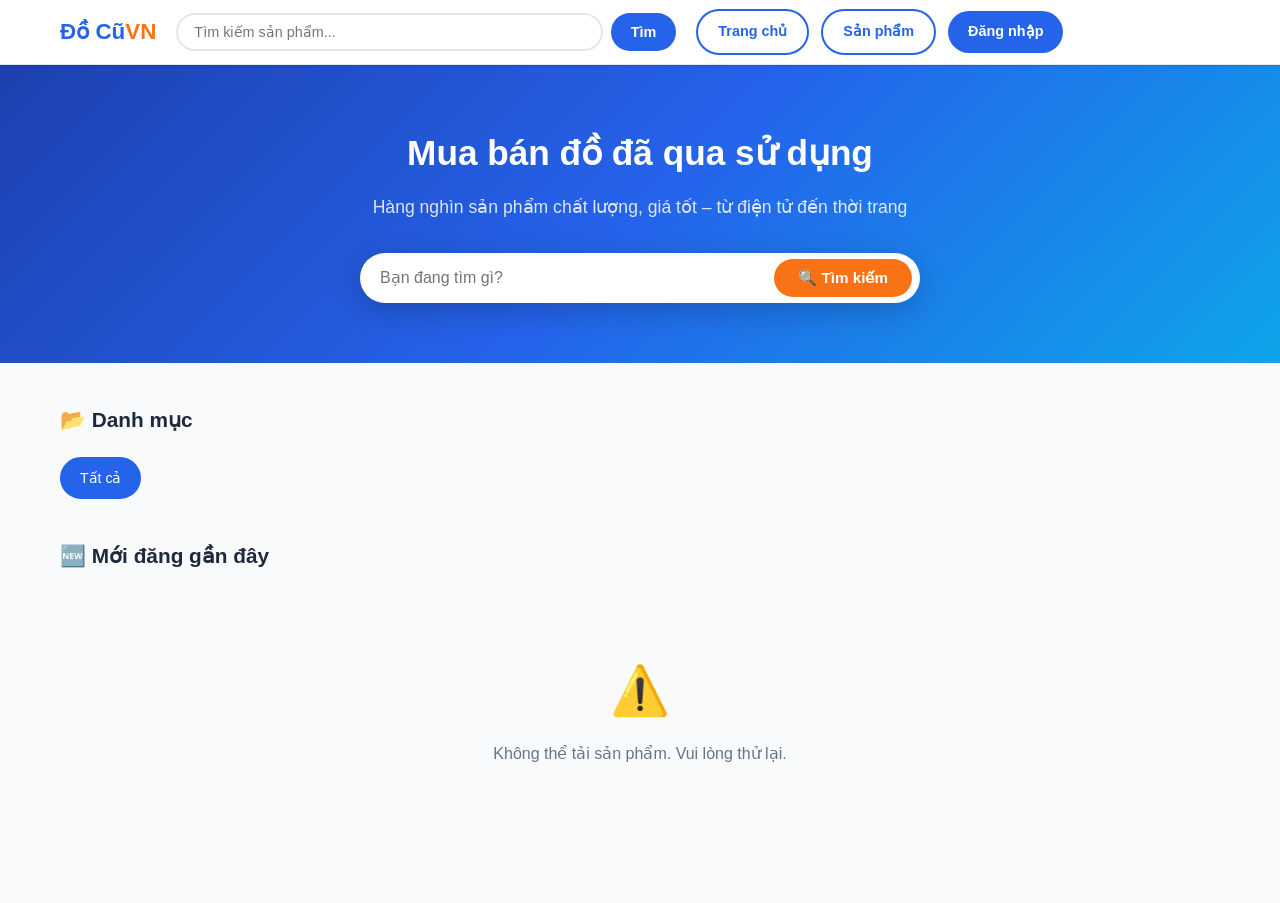
==== index.html @ 7d18d29c "edit" ====
<!DOCTYPE html>
<html lang="vi">
<head>
    <meta charset="UTF-8">
    <meta name="viewport" content="width=device-width, initial-scale=1.0">
    <title>Đồ Cũ VN – Mua bán đồ đã qua sử dụng</title>
    <link rel="stylesheet" href="assets/css/style.css">
</head>
<body>

<!-- HEADER -->
<header>
    <div class="header-inner">
        <a class="logo" href="index.html">Đồ Cũ<span>VN</span></a>
        <div class="header-search">
            <input type="text" id="header-search-input" placeholder="Tìm kiếm sản phẩm..." autocomplete="off">
            <button class="btn btn-primary" onclick="goSearch()">Tìm</button>
        </div>
        <nav class="header-nav">
            <a href="index.html" class="btn btn-outline">Trang chủ</a>
            <a href="products.html" class="btn btn-outline">Sản phẩm</a>
            <a href="pages/login.html" class="btn btn-primary" id="nav-auth">Đăng nhập</a>
        </nav>
    </div>
</header>

<!-- HERO -->
<section class="hero">
    <div class="container">
        <h1>Mua bán đồ đã qua sử dụng</h1>
        <p>Hàng nghìn sản phẩm chất lượng, giá tốt – từ điện tử đến thời trang</p>
        <div class="hero-search">
            <input type="text" id="hero-search-input" placeholder="Bạn đang tìm gì?" autocomplete="off"
                   onkeydown="if(event.key==='Enter') goSearch()">
            <button onclick="goSearch()">🔍 Tìm kiếm</button>
        </div>
    </div>
</section>

<!-- DANH MỤC -->
<section class="section">
    <div class="container">
        <div class="section-title">📂 Danh mục</div>
        <div class="category-list" id="category-list">
            <a href="products.html" class="category-chip active">Tất cả</a>
            <!-- Render động từ API -->
        </div>
    </div>
</section>

<!-- SẢN PHẨM MỚI NHẤT -->
<section class="section" style="padding-top:0;">
    <div class="container">
        <div class="section-title">🆕 Mới đăng gần đây</div>
        <div class="product-grid" id="product-grid">
            <div class="loading"><div class="spinner"></div><p>Đang tải sản phẩm...</p></div>
        </div>
        <div class="pagination" id="pagination"></div>
    </div>
</section>

<script src="assets/js/main.js"></script>
<script>
    // Kiểm tra đăng nhập
    const user = JSON.parse(sessionStorage.getItem('user') || 'null');
    if (user) {
        document.getElementById('nav-auth').textContent = 'Đăng xuất';
        document.getElementById('nav-auth').href = '#';
        document.getElementById('nav-auth').onclick = () => { sessionStorage.clear(); location.reload(); };
    }

    // Tìm kiếm
    function goSearch() {
        const q = (document.getElementById('hero-search-input').value ||
                   document.getElementById('header-search-input').value).trim();
        if (q) window.location.href = `search.html?q=${encodeURIComponent(q)}`;
    }

    // Tải danh mục
    fetch('api/categories.php')
        .then(r => r.json())
        .then(data => {
            if (!data.success) return;
            const list = document.getElementById('category-list');
            data.data.forEach(c => {
                const a = document.createElement('a');
                a.href = `products.html?category_id=${c.id}`;
                a.className = 'category-chip';
                a.textContent = c.name;
                list.appendChild(a);
            });
        });

    // Tải sản phẩm mới nhất
    loadProducts('product-grid', 'pagination', { limit: 8 });
</script>
</body>
</html>
---- assets/css/style.css ----
/* assets/css/style.css */
:root {
    --primary: #2563eb;
    --primary-hover: #1d4ed8;
    --accent: #f97316;
    --bg: #f8fafc;
    --card-bg: #ffffff;
    --text: #1e293b;
    --text-muted: #64748b;
    --border: #e2e8f0;
    --shadow: 0 1px 3px rgba(0,0,0,0.08), 0 1px 2px rgba(0,0,0,0.06);
    --shadow-hover: 0 8px 25px rgba(0,0,0,0.12);
    --radius: 12px;
    --radius-sm: 8px;
}

* { box-sizing: border-box; margin: 0; padding: 0; }

body {
    font-family: 'Inter', 'Segoe UI', sans-serif;
    background: var(--bg);
    color: var(--text);
    line-height: 1.6;
}

a { color: inherit; text-decoration: none; }

/* ===== HEADER ===== */
header {
    background: #fff;
    border-bottom: 1px solid var(--border);
    position: sticky;
    top: 0;
    z-index: 100;
    box-shadow: var(--shadow);
}

.header-inner {
    max-width: 1200px;
    margin: 0 auto;
    padding: 0 20px;
    display: flex;
    align-items: center;
    gap: 20px;
    height: 64px;
}

.logo {
    font-size: 1.4rem;
    font-weight: 800;
    color: var(--primary);
    white-space: nowrap;
}

.logo span { color: var(--accent); }

/* Search bar in header */
.header-search {
    flex: 1;
    max-width: 500px;
    display: flex;
    gap: 8px;
}

.header-search input {
    flex: 1;
    padding: 9px 16px;
    border: 2px solid var(--border);
    border-radius: 24px;
    font-size: 0.9rem;
    outline: none;
    transition: border-color 0.2s;
}

.header-search input:focus { border-color: var(--primary); }

.btn {
    padding: 9px 20px;
    border: none;
    border-radius: 24px;
    font-size: 0.9rem;
    font-weight: 600;
    cursor: pointer;
    transition: all 0.2s;
}

.btn-primary { background: var(--primary); color: #fff; }
.btn-primary:hover { background: var(--primary-hover); }

.btn-outline {
    background: transparent;
    border: 2px solid var(--primary);
    color: var(--primary);
}
.btn-outline:hover { background: var(--primary); color: #fff; }

.header-nav {
    display: flex;
    gap: 12px;
    align-items: center;
}

/* ===== CONTAINER ===== */
.container {
    max-width: 1200px;
    margin: 0 auto;
    padding: 0 20px;
}

/* ===== HERO ===== */
.hero {
    background: linear-gradient(135deg, #1e40af 0%, #2563eb 50%, #0ea5e9 100%);
    color: #fff;
    padding: 60px 20px;
    text-align: center;
}

.hero h1 { font-size: 2.2rem; font-weight: 800; margin-bottom: 12px; }
.hero p { font-size: 1.1rem; opacity: 0.85; margin-bottom: 32px; }

.hero-search {
    max-width: 560px;
    margin: 0 auto;
    display: flex;
    gap: 10px;
    background: #fff;
    border-radius: 32px;
    padding: 6px 8px 6px 20px;
    box-shadow: 0 8px 32px rgba(0,0,0,0.2);
}

.hero-search input {
    flex: 1;
    border: none;
    outline: none;
    font-size: 1rem;
    color: var(--text);
    background: transparent;
}

.hero-search button {
    padding: 10px 24px;
    background: var(--accent);
    color: #fff;
    border: none;
    border-radius: 24px;
    font-weight: 700;
    font-size: 0.95rem;
    cursor: pointer;
    transition: background 0.2s;
}

.hero-search button:hover { background: #ea6c00; }

/* ===== CATEGORIES ===== */
.section { padding: 40px 0; }
.section-title {
    font-size: 1.3rem;
    font-weight: 700;
    margin-bottom: 20px;
    color: var(--text);
    display: flex;
    align-items: center;
    gap: 10px;
}

.category-list {
    display: flex;
    gap: 12px;
    flex-wrap: wrap;
}

.category-chip {
    padding: 8px 18px;
    border-radius: 24px;
    background: #fff;
    border: 2px solid var(--border);
    font-size: 0.88rem;
    font-weight: 500;
    cursor: pointer;
    transition: all 0.2s;
    color: var(--text-muted);
}

.category-chip:hover,
.category-chip.active {
    background: var(--primary);
    border-color: var(--primary);
    color: #fff;
}

/* ===== PRODUCT GRID ===== */
.product-grid {
    display: grid;
    grid-template-columns: repeat(auto-fill, minmax(220px, 1fr));
    gap: 20px;
}

.product-card {
    background: var(--card-bg);
    border-radius: var(--radius);
    overflow: hidden;
    box-shadow: var(--shadow);
    transition: all 0.25s;
    cursor: pointer;
    display: flex;
    flex-direction: column;
}

.product-card:hover {
    transform: translateY(-4px);
    box-shadow: var(--shadow-hover);
}

.product-img {
    width: 100%;
    aspect-ratio: 4/3;
    object-fit: cover;
    background: #f1f5f9;
}

.product-img-placeholder {
    width: 100%;
    aspect-ratio: 4/3;
    background: linear-gradient(135deg, #e2e8f0 0%, #cbd5e1 100%);
    display: flex;
    align-items: center;
    justify-content: center;
    font-size: 2.5rem;
    color: #94a3b8;
}

.product-info { padding: 14px; flex: 1; display: flex; flex-direction: column; }

.product-title {
    font-size: 0.93rem;
    font-weight: 600;
    margin-bottom: 6px;
    display: -webkit-box;
    -webkit-line-clamp: 2;
    -webkit-box-orient: vertical;
    overflow: hidden;
    line-height: 1.4;
}

.product-price {
    font-size: 1.05rem;
    font-weight: 800;
    color: var(--accent);
    margin-bottom: 8px;
    margin-top: auto;
}

.product-meta {
    display: flex;
    gap: 8px;
    flex-wrap: wrap;
    margin-top: 8px;
}

.badge {
    font-size: 0.72rem;
    padding: 2px 8px;
    border-radius: 99px;
    font-weight: 600;
}

.badge-new { background: #dcfce7; color: #15803d; }
.badge-like-new { background: #dbeafe; color: #1d4ed8; }
.badge-good { background: #fef9c3; color: #854d0e; }
.badge-fair { background: #fce7f3; color: #9d174d; }

.product-location {
    font-size: 0.78rem;
    color: var(--text-muted);
    display: flex;
    align-items: center;
    gap: 4px;
    margin-top: 6px;
}

/* ===== PAGINATION ===== */
.pagination {
    display: flex;
    justify-content: center;
    gap: 8px;
    margin-top: 36px;
    flex-wrap: wrap;
}

.page-btn {
    width: 38px;
    height: 38px;
    border-radius: 8px;
    border: 2px solid var(--border);
    background: #fff;
    font-weight: 600;
    font-size: 0.9rem;
    cursor: pointer;
    display: flex;
    align-items: center;
    justify-content: center;
    transition: all 0.2s;
    color: var(--text);
}

.page-btn:hover,
.page-btn.active {
    background: var(--primary);
    border-color: var(--primary);
    color: #fff;
}

/* ===== LOADING & EMPTY ===== */
.loading {
    text-align: center;
    padding: 60px 20px;
    color: var(--text-muted);
}

.spinner {
    width: 40px;
    height: 40px;
    border: 4px solid var(--border);
    border-top-color: var(--primary);
    border-radius: 50%;
    animation: spin 0.8s linear infinite;
    margin: 0 auto 16px;
}

@keyframes spin { to { transform: rotate(360deg); } }

.empty {
    text-align: center;
    padding: 60px 20px;
    color: var(--text-muted);
}

.empty-icon { font-size: 3rem; margin-bottom: 12px; }

/* ===== SEARCH RESULTS PAGE ===== */
.search-bar-page {
    background: #fff;
    border-bottom: 1px solid var(--border);
    padding: 16px 0;
}

.search-bar-page .search-row {
    display: flex;
    gap: 12px;
    align-items: center;
}

.search-bar-page input {
    flex: 1;
    padding: 10px 18px;
    border: 2px solid var(--border);
    border-radius: 8px;
    font-size: 1rem;
    outline: none;
}

.search-bar-page input:focus { border-color: var(--primary); }

.filter-row {
    display: flex;
    gap: 12px;
    margin-top: 14px;
    flex-wrap: wrap;
    align-items: center;
}

.filter-row select {
    padding: 8px 12px;
    border: 2px solid var(--border);
    border-radius: 8px;
    font-size: 0.88rem;
    outline: none;
    background: #fff;
    cursor: pointer;
}

.search-count {
    font-size: 0.9rem;
    color: var(--text-muted);
    margin: 20px 0 16px;
}

.search-count strong { color: var(--text); }

/* ===== PRODUCT DETAIL PAGE ===== */
.breadcrumb {
    padding: 14px 0;
    font-size: 0.85rem;
    color: var(--text-muted);
    display: flex;
    gap: 8px;
    align-items: center;
}

.breadcrumb a { color: var(--primary); }
.breadcrumb a:hover { text-decoration: underline; }

.detail-layout {
    display: grid;
    grid-template-columns: 1fr 380px;
    gap: 32px;
    padding: 24px 0 48px;
}

.detail-img {
    width: 100%;
    border-radius: var(--radius);
    object-fit: cover;
    max-height: 460px;
    background: #f1f5f9;
}

.detail-info { display: flex; flex-direction: column; gap: 16px; }

.detail-title {
    font-size: 1.5rem;
    font-weight: 800;
    line-height: 1.3;
}

.detail-price {
    font-size: 2rem;
    font-weight: 900;
    color: var(--accent);
}

.detail-meta {
    display: flex;
    flex-direction: column;
    gap: 10px;
    background: var(--bg);
    border-radius: var(--radius-sm);
    padding: 16px;
}

.detail-meta-row {
    display: flex;
    gap: 8px;
    font-size: 0.9rem;
}

.detail-meta-row .label {
    color: var(--text-muted);
    min-width: 90px;
}

.detail-meta-row .value { font-weight: 600; }

.detail-desc {
    background: #fff;
    border: 1px solid var(--border);
    border-radius: var(--radius-sm);
    padding: 16px;
    font-size: 0.93rem;
    line-height: 1.7;
    white-space: pre-wrap;
}

.seller-card {
    background: #fff;
    border: 1px solid var(--border);
    border-radius: var(--radius);
    padding: 20px;
}

.seller-card h3 { font-size: 1rem; margin-bottom: 12px; }

.seller-name {
    font-weight: 700;
    font-size: 1.05rem;
    margin-bottom: 8px;
}

.seller-contact {
    font-size: 0.88rem;
    color: var(--text-muted);
    display: flex;
    flex-direction: column;
    gap: 4px;
    margin-bottom: 16px;
}

.btn-contact {
    width: 100%;
    padding: 12px;
    background: var(--accent);
    color: #fff;
    border: none;
    border-radius: 8px;
    font-weight: 700;
    font-size: 1rem;
    cursor: pointer;
    text-align: center;
    display: block;
    transition: background 0.2s;
}

.btn-contact:hover { background: #ea6c00; }

/* ===== RELATED PRODUCTS ===== */
.related-section { padding: 32px 0 48px; }

/* ===== RESPONSIVE ===== */
@media (max-width: 768px) {
    .hero h1 { font-size: 1.5rem; }
    .hero p { font-size: 0.95rem; }
    .detail-layout { grid-template-columns: 1fr; }
    .header-nav { display: none; }
    .product-grid { grid-template-columns: repeat(2, 1fr); gap: 12px; }
}

@media (max-width: 480px) {
    .product-grid { grid-template-columns: 1fr; }
    .hero-search { flex-direction: column; border-radius: var(--radius); }
    .hero-search button { border-radius: 8px; }
}

/* ===== GALLERY ===== */
.gallery-wrap {
    display: flex;
    flex-direction: column;
    gap: 12px;
}

.gallery-main {
    position: relative;
    border-radius: var(--radius);
    overflow: hidden;
    background: #f1f5f9;
    aspect-ratio: 4/3;
}

.gallery-main img {
    width: 100%;
    height: 100%;
    object-fit: cover;
    transition: opacity 0.25s;
}

.gallery-main .placeholder-big {
    width: 100%;
    height: 100%;
    display: flex;
    flex-direction: column;
    align-items: center;
    justify-content: center;
    font-size: 4rem;
    color: #94a3b8;
    gap: 8px;
}

.gallery-main .placeholder-big span {
    font-size: 0.9rem;
    color: #cbd5e1;
}

/* Nút prev/next */
.gallery-arrow {
    position: absolute;
    top: 50%;
    transform: translateY(-50%);
    background: rgba(255,255,255,0.85);
    border: none;
    border-radius: 50%;
    width: 36px;
    height: 36px;
    font-size: 1rem;
    cursor: pointer;
    display: flex;
    align-items: center;
    justify-content: center;
    box-shadow: var(--shadow);
    transition: background 0.2s;
    z-index: 2;
}
.gallery-arrow:hover { background: #fff; }
.gallery-arrow.prev { left: 10px; }
.gallery-arrow.next { right: 10px; }

/* Badge tình trạng nổi trên ảnh */
.gallery-badge {
    position: absolute;
    top: 12px;
    left: 12px;
    padding: 4px 12px;
    border-radius: 99px;
    font-size: 0.8rem;
    font-weight: 700;
    z-index: 2;
}

/* Ảnh thumbnail */
.gallery-thumbs {
    display: flex;
    gap: 8px;
    overflow-x: auto;
    padding-bottom: 4px;
}

.gallery-thumbs::-webkit-scrollbar { height: 4px; }
.gallery-thumbs::-webkit-scrollbar-track { background: #f1f5f9; border-radius: 2px; }
.gallery-thumbs::-webkit-scrollbar-thumb { background: #cbd5e1; border-radius: 2px; }

.thumb {
    flex-shrink: 0;
    width: 72px;
    height: 72px;
    border-radius: 8px;
    overflow: hidden;
    border: 2px solid transparent;
    cursor: pointer;
    transition: border-color 0.2s;
    background: #f1f5f9;
}

.thumb img {
    width: 100%;
    height: 100%;
    object-fit: cover;
}

.thumb.active { border-color: var(--primary); }
.thumb:hover  { border-color: #93c5fd; }

/* ===== MÔ TẢ SẢN PHẨM (redesign) ===== */
.desc-section {
    background: #fff;
    border-radius: var(--radius);
    border: 1px solid var(--border);
    overflow: hidden;
    margin-top: 8px;
}

.desc-section-header {
    display: flex;
    align-items: center;
    gap: 10px;
    padding: 14px 18px;
    background: #f8fafc;
    border-bottom: 1px solid var(--border);
    font-weight: 700;
    font-size: 0.95rem;
}

.desc-body {
    padding: 18px;
    font-size: 0.93rem;
    line-height: 1.85;
    color: var(--text);
    white-space: pre-wrap;
    word-break: break-word;
}

/* ===== SPECS TABLE ===== */
.specs-table {
    width: 100%;
    border-collapse: collapse;
    font-size: 0.9rem;
}

.specs-table tr:nth-child(even) { background: #f8fafc; }

.specs-table td {
    padding: 10px 14px;
    border-bottom: 1px solid var(--border);
    vertical-align: top;
}

.specs-table td:first-child {
    color: var(--text-muted);
    width: 38%;
    font-weight: 500;
}

.specs-table td:last-child { font-weight: 600; }

/* ===== DETAIL LAYOUT OVERRIDE (3 cột) ===== */
.detail-layout-new {
    display: grid;
    grid-template-columns: 1fr 1fr 340px;
    gap: 28px;
    padding: 20px 0 48px;
    align-items: start;
}

/* Cột trái: gallery */
/* Cột giữa: mô tả */
/* Cột phải: sidebar giá + bán */

.detail-sidebar {
    display: flex;
    flex-direction: column;
    gap: 16px;
    position: sticky;
    top: 80px;
}

.price-box {
    background: #fff;
    border: 1px solid var(--border);
    border-radius: var(--radius);
    padding: 20px;
}

.price-box .price-label { font-size: 0.8rem; color: var(--text-muted); margin-bottom: 4px; }
.price-box .price-value { font-size: 2.2rem; font-weight: 900; color: var(--accent); line-height: 1; margin-bottom: 16px; }

.price-box .btn-buy {
    display: block;
    width: 100%;
    padding: 14px;
    background: var(--accent);
    color: #fff;
    border: none;
    border-radius: 10px;
    font-size: 1.05rem;
    font-weight: 700;
    text-align: center;
    cursor: pointer;
    transition: background 0.2s;
    text-decoration: none;
}
.price-box .btn-buy:hover { background: #ea6c00; }

.price-box .btn-save {
    display: block;
    width: 100%;
    padding: 11px;
    background: #fff;
    color: var(--primary);
    border: 2px solid var(--primary);
    border-radius: 10px;
    font-size: 0.95rem;
    font-weight: 600;
    text-align: center;
    cursor: pointer;
    margin-top: 8px;
    transition: all 0.2s;
}
.price-box .btn-save:hover { background: var(--primary); color: #fff; }

.seller-card-new {
    background: #fff;
    border: 1px solid var(--border);
    border-radius: var(--radius);
    padding: 18px;
}

.seller-card-new .s-header {
    display: flex;
    align-items: center;
    gap: 12px;
    margin-bottom: 14px;
    padding-bottom: 14px;
    border-bottom: 1px solid var(--border);
}

.seller-avatar {
    width: 44px;
    height: 44px;
    border-radius: 50%;
    background: linear-gradient(135deg, var(--primary), #0ea5e9);
    display: flex;
    align-items: center;
    justify-content: center;
    color: #fff;
    font-weight: 800;
    font-size: 1.1rem;
    flex-shrink: 0;
}

.seller-card-new .s-name { font-weight: 700; font-size: 0.97rem; }
.seller-card-new .s-role { font-size: 0.78rem; color: var(--text-muted); }

.seller-info-row {
    display: flex;
    align-items: center;
    gap: 8px;
    font-size: 0.875rem;
    padding: 6px 0;
    color: var(--text-muted);
}
.seller-info-row strong { color: var(--text); }

@media (max-width: 900px) {
    .detail-layout-new { grid-template-columns: 1fr 320px; }
    .detail-layout-new > div:nth-child(2) { grid-column: 1 / -1; order: 3; }
}

@media (max-width: 640px) {
    .detail-layout-new { grid-template-columns: 1fr; }
    .detail-sidebar { position: static; }
}
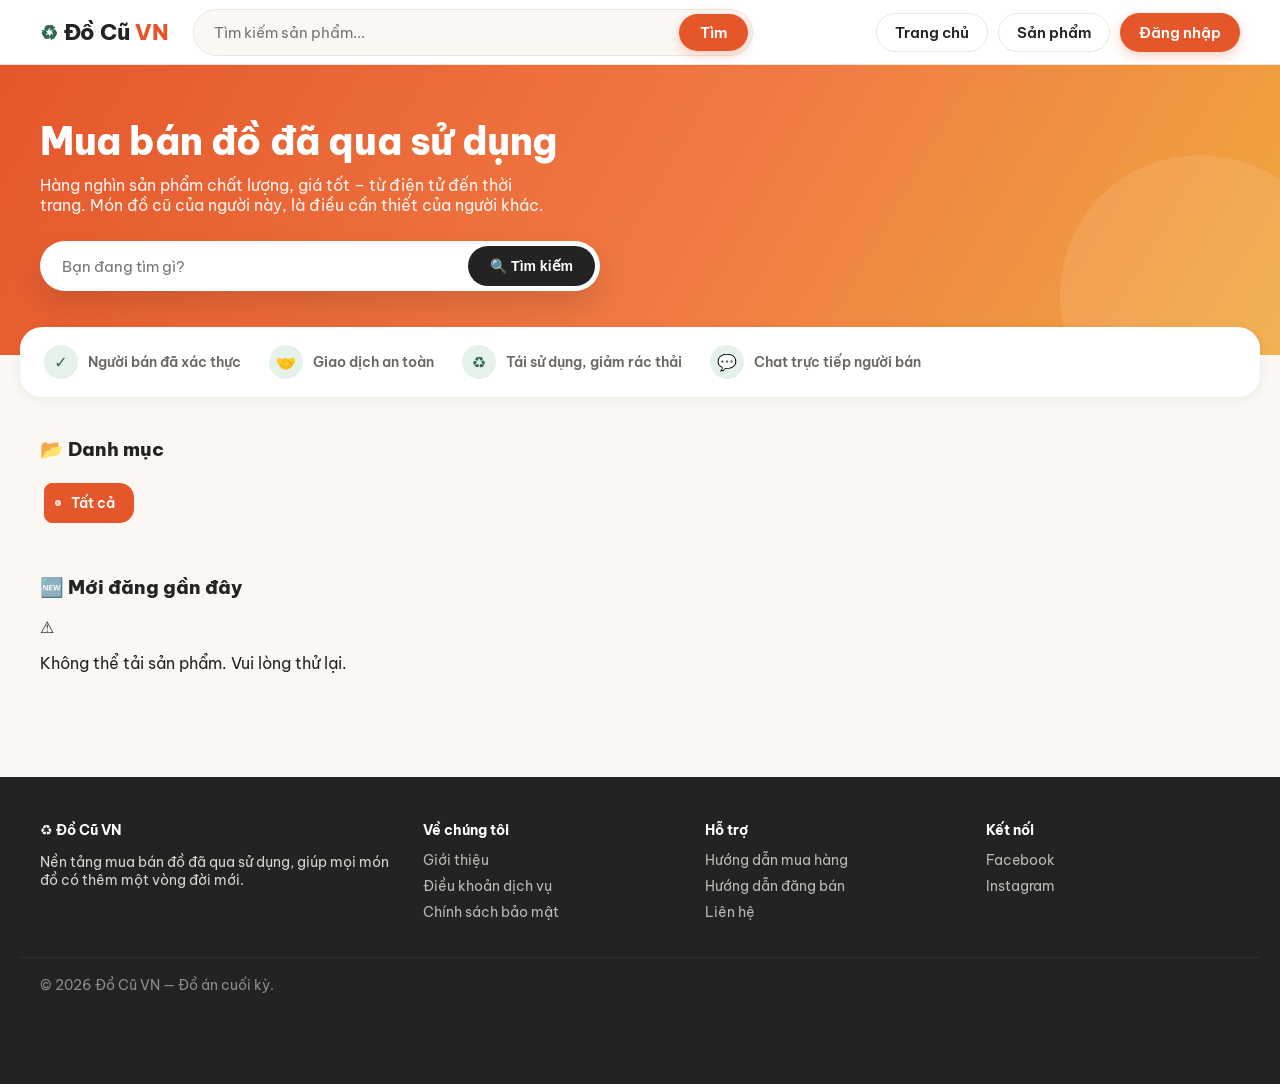
==== commit 249e15b7: "sửa giao diện" ====
--- a/index.html
+++ b/index.html
@@ -4,7 +4,7 @@
     <meta charset="UTF-8">
     <meta name="viewport" content="width=device-width, initial-scale=1.0">
     <title>Đồ Cũ VN – Mua bán đồ đã qua sử dụng</title>
-    <link rel="stylesheet" href="assets/css/style.css">
+    <link rel="stylesheet" href="assets/css/style.css?v=2">
 </head>
 <body>
 
@@ -12,14 +12,33 @@
 <header>
     <div class="header-inner">
         <a class="logo" href="index.html">Đồ Cũ<span>VN</span></a>
+
         <div class="header-search">
             <input type="text" id="header-search-input" placeholder="Tìm kiếm sản phẩm..." autocomplete="off">
             <button class="btn btn-primary" onclick="goSearch()">Tìm</button>
         </div>
-        <nav class="header-nav">
+
+        <!-- Nút mở menu trên di động -->
+        <button class="nav-toggle" id="nav-toggle" aria-label="Mở menu" onclick="toggleNav()">
+            <span></span><span></span><span></span>
+        </button>
+
+        <nav class="header-nav" id="header-nav">
             <a href="index.html" class="btn btn-outline">Trang chủ</a>
             <a href="products.html" class="btn btn-outline">Sản phẩm</a>
-            <a href="pages/login.html" class="btn btn-primary" id="nav-auth">Đăng nhập</a>
+
+            <!-- Hiển thị khi CHƯA đăng nhập -->
+            <a href="pages/login.html" class="btn btn-primary" id="nav-guest">Đăng nhập</a>
+
+            <!-- Hiển thị khi ĐÃ đăng nhập -->
+            <div class="nav-user-area" id="nav-user" style="display:none;">
+                <a href="pages/cart.php" class="nav-cart-btn" id="nav-cart" title="Giỏ hàng">
+                    🛒
+                    <span class="nav-cart-badge" id="nav-cart-count" style="display:none;">0</span>
+                </a>
+                <span class="nav-username" id="nav-username"></span>
+                <a href="pages/logout.php" class="btn btn-outline" id="nav-logout">Đăng xuất</a>
+            </div>
         </nav>
     </div>
 </header>
@@ -28,7 +47,7 @@
 <section class="hero">
     <div class="container">
         <h1>Mua bán đồ đã qua sử dụng</h1>
-        <p>Hàng nghìn sản phẩm chất lượng, giá tốt – từ điện tử đến thời trang</p>
+        <p>Hàng nghìn sản phẩm chất lượng, giá tốt – từ điện tử đến thời trang. Món đồ cũ của người này, là điều cần thiết của người khác.</p>
         <div class="hero-search">
             <input type="text" id="hero-search-input" placeholder="Bạn đang tìm gì?" autocomplete="off"
                    onkeydown="if(event.key==='Enter') goSearch()">
@@ -36,6 +55,14 @@
         </div>
     </div>
 </section>
+
+<!-- CAM KẾT -->
+<div class="trust-strip">
+    <div class="trust-item"><span class="dot">✓</span> Người bán đã xác thực</div>
+    <div class="trust-item"><span class="dot">🤝</span> Giao dịch an toàn</div>
+    <div class="trust-item"><span class="dot">♻</span> Tái sử dụng, giảm rác thải</div>
+    <div class="trust-item"><span class="dot">💬</span> Chat trực tiếp người bán</div>
+</div>
 
 <!-- DANH MỤC -->
 <section class="section">
@@ -59,20 +86,99 @@
     </div>
 </section>
 
+<!-- FOOTER -->
+<footer>
+    <div class="container footer-grid">
+        <div>
+            <h4>♻ Đồ Cũ VN</h4>
+            <p>Nền tảng mua bán đồ đã qua sử dụng, giúp mọi món đồ có thêm một vòng đời mới.</p>
+        </div>
+        <div>
+            <h4>Về chúng tôi</h4>
+            <ul>
+                <li>Giới thiệu</li>
+                <li>Điều khoản dịch vụ</li>
+                <li>Chính sách bảo mật</li>
+            </ul>
+        </div>
+        <div>
+            <h4>Hỗ trợ</h4>
+            <ul>
+                <li>Hướng dẫn mua hàng</li>
+                <li>Hướng dẫn đăng bán</li>
+                <li>Liên hệ</li>
+            </ul>
+        </div>
+        <div>
+            <h4>Kết nối</h4>
+            <ul>
+                <li>Facebook</li>
+                <li>Instagram</li>
+            </ul>
+        </div>
+    </div>
+    <div class="container footer-bottom">
+        © 2026 Đồ Cũ VN — Đồ án cuối kỳ.
+    </div>
+</footer>
+
+<!-- THANH ĐIỀU HƯỚNG DƯỚI (chỉ hiện trên di động) -->
+<nav class="mobile-tabbar">
+    <a href="index.html" class="active"><span class="tab-icon">🏠</span>Trang chủ</a>
+    <a href="products.html"><span class="tab-icon">📂</span>Danh mục</a>
+    <a href="pages/add-product.html"><span class="tab-icon">➕</span>Đăng bán</a>
+    <a href="pages/cart.php" id="tab-cart">
+        <span class="tab-icon">🛒</span>Giỏ hàng
+        <span class="tab-badge" id="tab-cart-count" style="display:none;">0</span>
+    </a>
+    <a href="pages/login.html" id="tab-account"><span class="tab-icon">👤</span>Tài khoản</a>
+</nav>
+
 <script src="assets/js/main.js"></script>
 <script>
-    // Kiểm tra đăng nhập
-    const user = JSON.parse(sessionStorage.getItem('user') || 'null');
-    if (user) {
-        document.getElementById('nav-auth').textContent = 'Đăng xuất';
-        document.getElementById('nav-auth').href = '#';
-        document.getElementById('nav-auth').onclick = () => { sessionStorage.clear(); location.reload(); };
+    // Mở/đóng menu trên di động
+    function toggleNav(){
+        document.getElementById('header-nav').classList.toggle('open');
     }
+
+    // Kiểm tra đăng nhập (dựa trên session PHP thật, không dùng sessionStorage)
+    fetch('api/auth-check.php')
+        .then(r => r.json())
+        .then(data => {
+            if (data.success && data.logged_in) {
+                document.getElementById('nav-guest').style.display = 'none';
+                document.getElementById('nav-user').style.display = 'flex';
+                document.getElementById('nav-username').textContent =
+                    '👤 ' + (data.user.fullname || data.user.username);
+
+                // Cập nhật tab "Tài khoản" trên thanh dưới di động
+                const tabAccount = document.getElementById('tab-account');
+                tabAccount.href = 'pages/my-products.html';
+                tabAccount.innerHTML = '<span class="tab-icon">👤</span>' + (data.user.username);
+
+                // Lấy số lượng giỏ hàng cho cả badge desktop và mobile
+                fetch('api/cart/count.php')
+                    .then(r => r.json())
+                    .then(c => {
+                        if(c.success && c.count > 0){
+                            const badge = document.getElementById('nav-cart-count');
+                            badge.textContent = c.count;
+                            badge.style.display = 'flex';
+
+                            const tabBadge = document.getElementById('tab-cart-count');
+                            tabBadge.textContent = c.count;
+                            tabBadge.style.display = 'flex';
+                        }
+                    })
+                    .catch(() => {});
+            }
+        })
+        .catch(() => { /* Nếu lỗi, giữ nguyên giao diện khách (chưa đăng nhập) */ });
 
     // Tìm kiếm
     function goSearch() {
         const q = (document.getElementById('hero-search-input').value ||
-                   document.getElementById('header-search-input').value).trim();
+                    document.getElementById('header-search-input').value).trim();
         if (q) window.location.href = `search.html?q=${encodeURIComponent(q)}`;
     }
 
--- a/assets/css/style.css
+++ b/assets/css/style.css
@@ -1,799 +1,702 @@
-/* assets/css/style.css */
-:root {
-    --primary: #2563eb;
-    --primary-hover: #1d4ed8;
-    --accent: #f97316;
-    --bg: #f8fafc;
-    --card-bg: #ffffff;
-    --text: #1e293b;
-    --text-muted: #64748b;
-    --border: #e2e8f0;
-    --shadow: 0 1px 3px rgba(0,0,0,0.08), 0 1px 2px rgba(0,0,0,0.06);
-    --shadow-hover: 0 8px 25px rgba(0,0,0,0.12);
-    --radius: 12px;
+@import url('https://fonts.googleapis.com/css2?family=Be+Vietnam+Pro:wght@400;500;600;700;800&display=swap');
+
+:root{
+    /* Màu thương hiệu */
+    --ember: #E5572B;
+    --ember-dark: #C2431A;
+    --ember-light: #FDECE4;
+    --moss: #2F6B4F;
+    --moss-light: #E4F2EA;
+    --gold: #F0A93E;
+
+    /* Trung tính */
+    --ink: #232323;
+    --charcoal: #6B6660;
+    --cream: #FBF8F4;
+    --line: #EBE5DB;
+    --white: #FFFFFF;
+
+    /* Bố cục */
     --radius-sm: 8px;
-}
-
-* { box-sizing: border-box; margin: 0; padding: 0; }
-
-body {
-    font-family: 'Inter', 'Segoe UI', sans-serif;
-    background: var(--bg);
-    color: var(--text);
-    line-height: 1.6;
-}
-
-a { color: inherit; text-decoration: none; }
-
-/* ===== HEADER ===== */
-header {
-    background: #fff;
-    border-bottom: 1px solid var(--border);
-    position: sticky;
-    top: 0;
-    z-index: 100;
-    box-shadow: var(--shadow);
-}
-
-.header-inner {
-    max-width: 1200px;
-    margin: 0 auto;
-    padding: 0 20px;
-    display: flex;
-    align-items: center;
-    gap: 20px;
-    height: 64px;
-}
-
-.logo {
-    font-size: 1.4rem;
-    font-weight: 800;
-    color: var(--primary);
-    white-space: nowrap;
-}
-
-.logo span { color: var(--accent); }
-
-/* Search bar in header */
-.header-search {
-    flex: 1;
-    max-width: 500px;
-    display: flex;
-    gap: 8px;
-}
-
-.header-search input {
-    flex: 1;
-    padding: 9px 16px;
-    border: 2px solid var(--border);
-    border-radius: 24px;
-    font-size: 0.9rem;
-    outline: none;
-    transition: border-color 0.2s;
-}
-
-.header-search input:focus { border-color: var(--primary); }
-
-.btn {
-    padding: 9px 20px;
-    border: none;
-    border-radius: 24px;
-    font-size: 0.9rem;
-    font-weight: 600;
-    cursor: pointer;
-    transition: all 0.2s;
-}
-
-.btn-primary { background: var(--primary); color: #fff; }
-.btn-primary:hover { background: var(--primary-hover); }
-
-.btn-outline {
-    background: transparent;
-    border: 2px solid var(--primary);
-    color: var(--primary);
-}
-.btn-outline:hover { background: var(--primary); color: #fff; }
-
-.header-nav {
-    display: flex;
-    gap: 12px;
-    align-items: center;
-}
-
-/* ===== CONTAINER ===== */
-.container {
-    max-width: 1200px;
-    margin: 0 auto;
-    padding: 0 20px;
-}
-
-/* ===== HERO ===== */
-.hero {
-    background: linear-gradient(135deg, #1e40af 0%, #2563eb 50%, #0ea5e9 100%);
-    color: #fff;
-    padding: 60px 20px;
-    text-align: center;
-}
-
-.hero h1 { font-size: 2.2rem; font-weight: 800; margin-bottom: 12px; }
-.hero p { font-size: 1.1rem; opacity: 0.85; margin-bottom: 32px; }
-
-.hero-search {
-    max-width: 560px;
-    margin: 0 auto;
-    display: flex;
-    gap: 10px;
-    background: #fff;
-    border-radius: 32px;
-    padding: 6px 8px 6px 20px;
-    box-shadow: 0 8px 32px rgba(0,0,0,0.2);
-}
-
-.hero-search input {
-    flex: 1;
-    border: none;
-    outline: none;
-    font-size: 1rem;
-    color: var(--text);
-    background: transparent;
-}
-
-.hero-search button {
-    padding: 10px 24px;
-    background: var(--accent);
-    color: #fff;
-    border: none;
-    border-radius: 24px;
-    font-weight: 700;
-    font-size: 0.95rem;
-    cursor: pointer;
-    transition: background 0.2s;
-}
-
-.hero-search button:hover { background: #ea6c00; }
-
-/* ===== CATEGORIES ===== */
-.section { padding: 40px 0; }
-.section-title {
-    font-size: 1.3rem;
-    font-weight: 700;
-    margin-bottom: 20px;
-    color: var(--text);
-    display: flex;
-    align-items: center;
-    gap: 10px;
-}
-
-.category-list {
-    display: flex;
-    gap: 12px;
-    flex-wrap: wrap;
-}
-
-.category-chip {
-    padding: 8px 18px;
-    border-radius: 24px;
-    background: #fff;
-    border: 2px solid var(--border);
-    font-size: 0.88rem;
-    font-weight: 500;
-    cursor: pointer;
-    transition: all 0.2s;
-    color: var(--text-muted);
-}
-
-.category-chip:hover,
-.category-chip.active {
-    background: var(--primary);
-    border-color: var(--primary);
-    color: #fff;
-}
-
-/* ===== PRODUCT GRID ===== */
-.product-grid {
-    display: grid;
-    grid-template-columns: repeat(auto-fill, minmax(220px, 1fr));
-    gap: 20px;
-}
-
-.product-card {
-    background: var(--card-bg);
-    border-radius: var(--radius);
-    overflow: hidden;
-    box-shadow: var(--shadow);
-    transition: all 0.25s;
-    cursor: pointer;
-    display: flex;
-    flex-direction: column;
-}
-
-.product-card:hover {
-    transform: translateY(-4px);
-    box-shadow: var(--shadow-hover);
-}
-
-.product-img {
-    width: 100%;
-    aspect-ratio: 4/3;
-    object-fit: cover;
-    background: #f1f5f9;
-}
-
-.product-img-placeholder {
-    width: 100%;
-    aspect-ratio: 4/3;
-    background: linear-gradient(135deg, #e2e8f0 0%, #cbd5e1 100%);
-    display: flex;
-    align-items: center;
-    justify-content: center;
-    font-size: 2.5rem;
-    color: #94a3b8;
-}
-
-.product-info { padding: 14px; flex: 1; display: flex; flex-direction: column; }
-
-.product-title {
-    font-size: 0.93rem;
-    font-weight: 600;
-    margin-bottom: 6px;
-    display: -webkit-box;
-    -webkit-line-clamp: 2;
-    -webkit-box-orient: vertical;
-    overflow: hidden;
-    line-height: 1.4;
-}
-
-.product-price {
-    font-size: 1.05rem;
-    font-weight: 800;
-    color: var(--accent);
-    margin-bottom: 8px;
-    margin-top: auto;
-}
-
-.product-meta {
-    display: flex;
-    gap: 8px;
-    flex-wrap: wrap;
-    margin-top: 8px;
-}
-
-.badge {
-    font-size: 0.72rem;
-    padding: 2px 8px;
-    border-radius: 99px;
-    font-weight: 600;
-}
-
-.badge-new { background: #dcfce7; color: #15803d; }
-.badge-like-new { background: #dbeafe; color: #1d4ed8; }
-.badge-good { background: #fef9c3; color: #854d0e; }
-.badge-fair { background: #fce7f3; color: #9d174d; }
-
-.product-location {
-    font-size: 0.78rem;
-    color: var(--text-muted);
-    display: flex;
-    align-items: center;
-    gap: 4px;
-    margin-top: 6px;
-}
-
-/* ===== PAGINATION ===== */
-.pagination {
-    display: flex;
-    justify-content: center;
-    gap: 8px;
-    margin-top: 36px;
-    flex-wrap: wrap;
-}
-
-.page-btn {
-    width: 38px;
-    height: 38px;
-    border-radius: 8px;
-    border: 2px solid var(--border);
-    background: #fff;
-    font-weight: 600;
-    font-size: 0.9rem;
-    cursor: pointer;
-    display: flex;
-    align-items: center;
-    justify-content: center;
-    transition: all 0.2s;
-    color: var(--text);
-}
-
-.page-btn:hover,
-.page-btn.active {
-    background: var(--primary);
-    border-color: var(--primary);
-    color: #fff;
-}
-
-/* ===== LOADING & EMPTY ===== */
-.loading {
-    text-align: center;
-    padding: 60px 20px;
-    color: var(--text-muted);
-}
-
-.spinner {
-    width: 40px;
-    height: 40px;
-    border: 4px solid var(--border);
-    border-top-color: var(--primary);
-    border-radius: 50%;
-    animation: spin 0.8s linear infinite;
-    margin: 0 auto 16px;
-}
-
-@keyframes spin { to { transform: rotate(360deg); } }
-
-.empty {
-    text-align: center;
-    padding: 60px 20px;
-    color: var(--text-muted);
-}
-
-.empty-icon { font-size: 3rem; margin-bottom: 12px; }
-
-/* ===== SEARCH RESULTS PAGE ===== */
-.search-bar-page {
-    background: #fff;
-    border-bottom: 1px solid var(--border);
-    padding: 16px 0;
-}
-
-.search-bar-page .search-row {
-    display: flex;
-    gap: 12px;
-    align-items: center;
-}
-
-.search-bar-page input {
-    flex: 1;
-    padding: 10px 18px;
-    border: 2px solid var(--border);
-    border-radius: 8px;
-    font-size: 1rem;
-    outline: none;
-}
-
-.search-bar-page input:focus { border-color: var(--primary); }
-
-.filter-row {
-    display: flex;
-    gap: 12px;
-    margin-top: 14px;
-    flex-wrap: wrap;
-    align-items: center;
-}
-
-.filter-row select {
-    padding: 8px 12px;
-    border: 2px solid var(--border);
-    border-radius: 8px;
-    font-size: 0.88rem;
-    outline: none;
-    background: #fff;
-    cursor: pointer;
-}
-
-.search-count {
-    font-size: 0.9rem;
-    color: var(--text-muted);
-    margin: 20px 0 16px;
-}
-
-.search-count strong { color: var(--text); }
-
-/* ===== PRODUCT DETAIL PAGE ===== */
-.breadcrumb {
-    padding: 14px 0;
-    font-size: 0.85rem;
-    color: var(--text-muted);
-    display: flex;
-    gap: 8px;
-    align-items: center;
-}
-
-.breadcrumb a { color: var(--primary); }
-.breadcrumb a:hover { text-decoration: underline; }
-
-.detail-layout {
-    display: grid;
-    grid-template-columns: 1fr 380px;
-    gap: 32px;
-    padding: 24px 0 48px;
-}
-
-.detail-img {
-    width: 100%;
-    border-radius: var(--radius);
-    object-fit: cover;
-    max-height: 460px;
-    background: #f1f5f9;
-}
-
-.detail-info { display: flex; flex-direction: column; gap: 16px; }
-
-.detail-title {
-    font-size: 1.5rem;
-    font-weight: 800;
-    line-height: 1.3;
-}
-
-.detail-price {
-    font-size: 2rem;
-    font-weight: 900;
-    color: var(--accent);
-}
-
-.detail-meta {
-    display: flex;
-    flex-direction: column;
-    gap: 10px;
-    background: var(--bg);
-    border-radius: var(--radius-sm);
-    padding: 16px;
-}
-
-.detail-meta-row {
-    display: flex;
-    gap: 8px;
-    font-size: 0.9rem;
-}
-
-.detail-meta-row .label {
-    color: var(--text-muted);
-    min-width: 90px;
-}
-
-.detail-meta-row .value { font-weight: 600; }
-
-.detail-desc {
-    background: #fff;
-    border: 1px solid var(--border);
-    border-radius: var(--radius-sm);
-    padding: 16px;
-    font-size: 0.93rem;
-    line-height: 1.7;
-    white-space: pre-wrap;
-}
-
-.seller-card {
-    background: #fff;
-    border: 1px solid var(--border);
-    border-radius: var(--radius);
-    padding: 20px;
-}
-
-.seller-card h3 { font-size: 1rem; margin-bottom: 12px; }
-
-.seller-name {
-    font-weight: 700;
-    font-size: 1.05rem;
-    margin-bottom: 8px;
-}
-
-.seller-contact {
-    font-size: 0.88rem;
-    color: var(--text-muted);
-    display: flex;
-    flex-direction: column;
-    gap: 4px;
-    margin-bottom: 16px;
-}
-
-.btn-contact {
-    width: 100%;
-    padding: 12px;
-    background: var(--accent);
-    color: #fff;
-    border: none;
-    border-radius: 8px;
-    font-weight: 700;
-    font-size: 1rem;
-    cursor: pointer;
-    text-align: center;
-    display: block;
-    transition: background 0.2s;
-}
-
-.btn-contact:hover { background: #ea6c00; }
-
-/* ===== RELATED PRODUCTS ===== */
-.related-section { padding: 32px 0 48px; }
-
-/* ===== RESPONSIVE ===== */
-@media (max-width: 768px) {
-    .hero h1 { font-size: 1.5rem; }
-    .hero p { font-size: 0.95rem; }
-    .detail-layout { grid-template-columns: 1fr; }
-    .header-nav { display: none; }
-    .product-grid { grid-template-columns: repeat(2, 1fr); gap: 12px; }
-}
-
-@media (max-width: 480px) {
-    .product-grid { grid-template-columns: 1fr; }
-    .hero-search { flex-direction: column; border-radius: var(--radius); }
-    .hero-search button { border-radius: 8px; }
-}
-
-/* ===== GALLERY ===== */
-.gallery-wrap {
-    display: flex;
-    flex-direction: column;
-    gap: 12px;
-}
-
-.gallery-main {
-    position: relative;
-    border-radius: var(--radius);
-    overflow: hidden;
-    background: #f1f5f9;
-    aspect-ratio: 4/3;
-}
-
-.gallery-main img {
-    width: 100%;
-    height: 100%;
-    object-fit: cover;
-    transition: opacity 0.25s;
-}
-
-.gallery-main .placeholder-big {
-    width: 100%;
-    height: 100%;
-    display: flex;
-    flex-direction: column;
-    align-items: center;
-    justify-content: center;
-    font-size: 4rem;
-    color: #94a3b8;
-    gap: 8px;
-}
-
-.gallery-main .placeholder-big span {
-    font-size: 0.9rem;
-    color: #cbd5e1;
-}
-
-/* Nút prev/next */
-.gallery-arrow {
-    position: absolute;
-    top: 50%;
-    transform: translateY(-50%);
-    background: rgba(255,255,255,0.85);
-    border: none;
-    border-radius: 50%;
-    width: 36px;
-    height: 36px;
-    font-size: 1rem;
-    cursor: pointer;
-    display: flex;
-    align-items: center;
-    justify-content: center;
-    box-shadow: var(--shadow);
-    transition: background 0.2s;
-    z-index: 2;
-}
-.gallery-arrow:hover { background: #fff; }
-.gallery-arrow.prev { left: 10px; }
-.gallery-arrow.next { right: 10px; }
-
-/* Badge tình trạng nổi trên ảnh */
-.gallery-badge {
-    position: absolute;
-    top: 12px;
-    left: 12px;
-    padding: 4px 12px;
-    border-radius: 99px;
-    font-size: 0.8rem;
-    font-weight: 700;
-    z-index: 2;
-}
-
-/* Ảnh thumbnail */
-.gallery-thumbs {
-    display: flex;
-    gap: 8px;
-    overflow-x: auto;
-    padding-bottom: 4px;
-}
-
-.gallery-thumbs::-webkit-scrollbar { height: 4px; }
-.gallery-thumbs::-webkit-scrollbar-track { background: #f1f5f9; border-radius: 2px; }
-.gallery-thumbs::-webkit-scrollbar-thumb { background: #cbd5e1; border-radius: 2px; }
-
-.thumb {
-    flex-shrink: 0;
-    width: 72px;
-    height: 72px;
-    border-radius: 8px;
-    overflow: hidden;
-    border: 2px solid transparent;
-    cursor: pointer;
-    transition: border-color 0.2s;
-    background: #f1f5f9;
-}
-
-.thumb img {
-    width: 100%;
-    height: 100%;
-    object-fit: cover;
-}
-
-.thumb.active { border-color: var(--primary); }
-.thumb:hover  { border-color: #93c5fd; }
-
-/* ===== MÔ TẢ SẢN PHẨM (redesign) ===== */
-.desc-section {
-    background: #fff;
-    border-radius: var(--radius);
-    border: 1px solid var(--border);
-    overflow: hidden;
-    margin-top: 8px;
-}
-
-.desc-section-header {
-    display: flex;
-    align-items: center;
-    gap: 10px;
-    padding: 14px 18px;
-    background: #f8fafc;
-    border-bottom: 1px solid var(--border);
-    font-weight: 700;
-    font-size: 0.95rem;
-}
-
-.desc-body {
-    padding: 18px;
-    font-size: 0.93rem;
-    line-height: 1.85;
-    color: var(--text);
-    white-space: pre-wrap;
-    word-break: break-word;
-}
-
-/* ===== SPECS TABLE ===== */
-.specs-table {
-    width: 100%;
-    border-collapse: collapse;
-    font-size: 0.9rem;
-}
-
-.specs-table tr:nth-child(even) { background: #f8fafc; }
-
-.specs-table td {
-    padding: 10px 14px;
-    border-bottom: 1px solid var(--border);
-    vertical-align: top;
-}
-
-.specs-table td:first-child {
-    color: var(--text-muted);
-    width: 38%;
-    font-weight: 500;
-}
-
-.specs-table td:last-child { font-weight: 600; }
-
-/* ===== DETAIL LAYOUT OVERRIDE (3 cột) ===== */
-.detail-layout-new {
-    display: grid;
-    grid-template-columns: 1fr 1fr 340px;
-    gap: 28px;
-    padding: 20px 0 48px;
-    align-items: start;
-}
-
-/* Cột trái: gallery */
-/* Cột giữa: mô tả */
-/* Cột phải: sidebar giá + bán */
-
-.detail-sidebar {
-    display: flex;
-    flex-direction: column;
-    gap: 16px;
-    position: sticky;
-    top: 80px;
-}
-
-.price-box {
-    background: #fff;
-    border: 1px solid var(--border);
-    border-radius: var(--radius);
-    padding: 20px;
-}
-
-.price-box .price-label { font-size: 0.8rem; color: var(--text-muted); margin-bottom: 4px; }
-.price-box .price-value { font-size: 2.2rem; font-weight: 900; color: var(--accent); line-height: 1; margin-bottom: 16px; }
-
-.price-box .btn-buy {
-    display: block;
-    width: 100%;
-    padding: 14px;
-    background: var(--accent);
-    color: #fff;
-    border: none;
-    border-radius: 10px;
-    font-size: 1.05rem;
-    font-weight: 700;
-    text-align: center;
-    cursor: pointer;
-    transition: background 0.2s;
-    text-decoration: none;
-}
-.price-box .btn-buy:hover { background: #ea6c00; }
-
-.price-box .btn-save {
-    display: block;
-    width: 100%;
-    padding: 11px;
-    background: #fff;
-    color: var(--primary);
-    border: 2px solid var(--primary);
-    border-radius: 10px;
-    font-size: 0.95rem;
-    font-weight: 600;
-    text-align: center;
-    cursor: pointer;
-    margin-top: 8px;
-    transition: all 0.2s;
-}
-.price-box .btn-save:hover { background: var(--primary); color: #fff; }
-
-.seller-card-new {
-    background: #fff;
-    border: 1px solid var(--border);
-    border-radius: var(--radius);
-    padding: 18px;
-}
-
-.seller-card-new .s-header {
-    display: flex;
-    align-items: center;
-    gap: 12px;
-    margin-bottom: 14px;
-    padding-bottom: 14px;
-    border-bottom: 1px solid var(--border);
-}
-
-.seller-avatar {
-    width: 44px;
-    height: 44px;
-    border-radius: 50%;
-    background: linear-gradient(135deg, var(--primary), #0ea5e9);
-    display: flex;
-    align-items: center;
-    justify-content: center;
-    color: #fff;
-    font-weight: 800;
-    font-size: 1.1rem;
-    flex-shrink: 0;
-}
-
-.seller-card-new .s-name { font-weight: 700; font-size: 0.97rem; }
-.seller-card-new .s-role { font-size: 0.78rem; color: var(--text-muted); }
-
-.seller-info-row {
-    display: flex;
-    align-items: center;
-    gap: 8px;
-    font-size: 0.875rem;
-    padding: 6px 0;
-    color: var(--text-muted);
-}
-.seller-info-row strong { color: var(--text); }
-
-@media (max-width: 900px) {
-    .detail-layout-new { grid-template-columns: 1fr 320px; }
-    .detail-layout-new > div:nth-child(2) { grid-column: 1 / -1; order: 3; }
-}
-
-@media (max-width: 640px) {
-    .detail-layout-new { grid-template-columns: 1fr; }
-    .detail-sidebar { position: static; }
-}
+    --radius-md: 14px;
+    --radius-lg: 22px;
+    --shadow-card: 0 2px 12px rgba(35,30,25,.07);
+    --shadow-hover: 0 14px 28px rgba(35,30,25,.14);
+    --header-h: 64px;
+    --container-w: 1240px;
+}
+
+*,*::before,*::after{ box-sizing:border-box; }
+
+html{ scroll-behavior:smooth; }
+
+body{
+    margin:0;
+    font-family:'Be Vietnam Pro', system-ui, sans-serif;
+    color:var(--ink);
+    background:var(--cream);
+    -webkit-font-smoothing:antialiased;
+    padding-bottom:0;
+}
+
+a{ text-decoration:none; color:inherit; }
+ul{ list-style:none; margin:0; padding:0; }
+img{ max-width:100%; display:block; }
+
+:focus-visible{
+    outline:2px solid var(--ember);
+    outline-offset:2px;
+}
+
+.container{
+    max-width:var(--container-w);
+    margin:0 auto;
+    padding:0 20px;
+}
+
+/* ==========================================================================
+   BUTTONS
+   ========================================================================== */
+
+.btn{
+    display:inline-flex;
+    align-items:center;
+    justify-content:center;
+    gap:6px;
+    font-family:inherit;
+    font-size:14.5px;
+    font-weight:600;
+    padding:9px 18px;
+    border-radius:999px;
+    border:1.5px solid transparent;
+    cursor:pointer;
+    transition:all .18s ease;
+    white-space:nowrap;
+}
+
+.btn-primary{
+    background:var(--ember);
+    color:var(--white);
+    box-shadow:0 4px 12px rgba(229,87,43,.28);
+}
+.btn-primary:hover{
+    background:var(--ember-dark);
+    transform:translateY(-1px);
+}
+
+.btn-outline{
+    background:transparent;
+    color:var(--ink);
+    border-color:var(--line);
+}
+.btn-outline:hover{
+    border-color:var(--ember);
+    color:var(--ember-dark);
+    background:var(--ember-light);
+}
+
+/* ==========================================================================
+   HEADER
+   ========================================================================== */
+
+header{
+    position:sticky;
+    top:0;
+    z-index:100;
+    background:var(--white);
+    border-bottom:1px solid var(--line);
+}
+
+.header-inner{
+    max-width:var(--container-w);
+    margin:0 auto;
+    padding:0 20px;
+    height:var(--header-h);
+    display:flex;
+    align-items:center;
+    gap:24px;
+}
+
+.logo{
+    font-family:'Be Vietnam Pro', sans-serif;
+    font-weight:800;
+    font-size:22px;
+    letter-spacing:-.3px;
+    color:var(--ink);
+    flex-shrink:0;
+    display:flex;
+    align-items:center;
+    gap:6px;
+}
+.logo::before{
+    content:"♻";
+    font-size:20px;
+    color:var(--moss);
+}
+.logo span{ color:var(--ember); }
+
+.header-search{
+    flex:1;
+    max-width:560px;
+    display:flex;
+    background:var(--cream);
+    border:1.5px solid var(--line);
+    border-radius:999px;
+    padding:4px 4px 4px 18px;
+    transition:border-color .15s ease;
+}
+.header-search:focus-within{
+    border-color:var(--ember);
+}
+.header-search input{
+    flex:1;
+    border:none;
+    background:transparent;
+    font-family:inherit;
+    font-size:14.5px;
+    outline:none;
+    color:var(--ink);
+}
+.header-search .btn{
+    padding:8px 20px;
+}
+
+.header-nav{
+    display:flex;
+    align-items:center;
+    gap:10px;
+    margin-left:auto;
+    flex-shrink:0;
+}
+
+.nav-user-area{
+    display:flex;
+    align-items:center;
+    gap:14px;
+}
+
+.nav-cart-btn{
+    position:relative;
+    font-size:20px;
+    width:40px;
+    height:40px;
+    display:flex;
+    align-items:center;
+    justify-content:center;
+    border-radius:50%;
+    background:var(--cream);
+    transition:background .15s ease;
+}
+.nav-cart-btn:hover{ background:var(--ember-light); }
+
+.nav-cart-badge{
+    position:absolute;
+    top:-2px;
+    right:-2px;
+    background:var(--ember);
+    color:var(--white);
+    font-size:11px;
+    font-weight:700;
+    min-width:18px;
+    height:18px;
+    border-radius:999px;
+    display:flex;
+    align-items:center;
+    justify-content:center;
+    padding:0 4px;
+    border:2px solid var(--white);
+}
+
+.nav-username{
+    font-weight:600;
+    font-size:14px;
+    color:var(--ink);
+    white-space:nowrap;
+}
+
+/* Nút menu di động (ẩn trên desktop) */
+.nav-toggle{
+    display:none;
+    width:40px;
+    height:40px;
+    border:none;
+    background:transparent;
+    cursor:pointer;
+    flex-direction:column;
+    align-items:center;
+    justify-content:center;
+    gap:4px;
+}
+.nav-toggle span{
+    width:22px;
+    height:2px;
+    background:var(--ink);
+    border-radius:2px;
+    transition:transform .2s ease, opacity .2s ease;
+}
+
+/* ==========================================================================
+   HERO
+   ========================================================================== */
+
+.hero{
+    background:linear-gradient(120deg, var(--ember) 0%, #F07A44 55%, var(--gold) 100%);
+    color:var(--white);
+    padding:52px 0 64px;
+    position:relative;
+    overflow:hidden;
+}
+.hero::after{
+    content:"";
+    position:absolute;
+    right:-60px;
+    bottom:-80px;
+    width:280px;
+    height:280px;
+    border-radius:50%;
+    background:rgba(255,255,255,.10);
+}
+.hero .container{ position:relative; z-index:1; }
+
+.hero h1{
+    font-size:clamp(26px, 4vw, 38px);
+    font-weight:800;
+    margin:0 0 10px;
+    letter-spacing:-.4px;
+}
+.hero p{
+    font-size:16px;
+    opacity:.92;
+    margin:0 0 26px;
+    max-width:520px;
+}
+
+.hero-search{
+    display:flex;
+    max-width:560px;
+    background:var(--white);
+    border-radius:999px;
+    padding:5px 5px 5px 20px;
+    box-shadow:var(--shadow-hover);
+}
+.hero-search input{
+    flex:1;
+    border:none;
+    outline:none;
+    font-family:inherit;
+    font-size:15px;
+    color:var(--ink);
+}
+.hero-search button{
+    border:none;
+    background:var(--ink);
+    color:var(--white);
+    font-weight:700;
+    font-size:14px;
+    padding:12px 22px;
+    border-radius:999px;
+    cursor:pointer;
+    transition:background .15s ease;
+}
+.hero-search button:hover{ background:var(--ember-dark); }
+
+/* Dải cam kết nhỏ dưới hero */
+.trust-strip{
+    display:flex;
+    gap:28px;
+    flex-wrap:wrap;
+    max-width:var(--container-w);
+    margin:-28px auto 0;
+    padding:18px 24px;
+    background:var(--white);
+    border-radius:var(--radius-lg);
+    box-shadow:var(--shadow-card);
+    position:relative;
+    z-index:2;
+}
+.trust-item{
+    display:flex;
+    align-items:center;
+    gap:10px;
+    font-size:13.5px;
+    font-weight:600;
+    color:var(--charcoal);
+}
+.trust-item .dot{
+    width:34px;
+    height:34px;
+    border-radius:50%;
+    background:var(--moss-light);
+    color:var(--moss);
+    display:flex;
+    align-items:center;
+    justify-content:center;
+    font-size:16px;
+    flex-shrink:0;
+}
+
+/* ==========================================================================
+   SECTION / TITLE
+   ========================================================================== */
+
+.section{ padding:40px 0; }
+
+.section-title{
+    font-size:19px;
+    font-weight:800;
+    color:var(--ink);
+    margin-bottom:18px;
+    display:flex;
+    align-items:center;
+    gap:8px;
+}
+
+/* ==========================================================================
+   CATEGORY CHIPS — dạng "thẻ giá" (signature element)
+   ========================================================================== */
+
+.category-list{
+    display:flex;
+    gap:12px;
+    overflow-x:auto;
+    padding:4px 4px 12px;
+    scrollbar-width:none;
+}
+.category-list::-webkit-scrollbar{ display:none; }
+
+.category-chip{
+    position:relative;
+    flex-shrink:0;
+    display:flex;
+    align-items:center;
+    gap:8px;
+    background:var(--white);
+    border:1.5px dashed var(--line);
+    padding:10px 18px 10px 26px;
+    border-radius:var(--radius-sm) var(--radius-md) var(--radius-md) var(--radius-sm);
+    font-size:14px;
+    font-weight:600;
+    color:var(--charcoal);
+    transition:all .18s ease;
+}
+/* núm tròn mô phỏng lỗ thẻ giá */
+.category-chip::before{
+    content:"";
+    position:absolute;
+    left:10px;
+    top:50%;
+    transform:translateY(-50%);
+    width:6px;
+    height:6px;
+    border-radius:50%;
+    background:var(--cream);
+    border:1.5px solid var(--line);
+}
+.category-chip:hover{
+    border-color:var(--ember);
+    color:var(--ember-dark);
+    transform:rotate(-1deg) translateY(-2px);
+}
+.category-chip.active{
+    background:var(--ember);
+    border-style:solid;
+    border-color:var(--ember);
+    color:var(--white);
+}
+.category-chip.active::before{
+    background:rgba(255,255,255,.6);
+    border-color:rgba(255,255,255,.8);
+}
+
+/* ==========================================================================
+   PRODUCT GRID
+   ========================================================================== */
+
+.product-grid{
+    display:grid;
+    grid-template-columns:repeat(4, 1fr);
+    gap:18px;
+}
+
+/* Thẻ sản phẩm — dự đoán theo cấu trúc phổ biến mà main.js có thể render.
+   Nếu class thật trong main.js khác, gửi file main.js để mình khớp lại
+   chính xác 100%. */
+.product-card{
+    background:var(--white);
+    border-radius:var(--radius-md);
+    overflow:hidden;
+    box-shadow:var(--shadow-card);
+    transition:box-shadow .2s ease, transform .2s ease;
+    display:flex;
+    flex-direction:column;
+}
+.product-card:hover{
+    box-shadow:var(--shadow-hover);
+    transform:translateY(-3px);
+}
+.product-card-img{
+    position:relative;
+    aspect-ratio:1/1;
+    background:var(--cream);
+    overflow:hidden;
+}
+.product-card-img img{
+    width:100%;
+    height:100%;
+    object-fit:cover;
+}
+.product-condition{
+    position:absolute;
+    top:10px;
+    left:10px;
+    font-size:11px;
+    font-weight:700;
+    padding:4px 9px;
+    border-radius:999px;
+    background:rgba(255,255,255,.94);
+    color:var(--moss);
+    display:flex;
+    align-items:center;
+    gap:4px;
+}
+.product-condition::before{
+    content:"";
+    width:6px;
+    height:6px;
+    border-radius:50%;
+    background:currentColor;
+}
+.product-condition.fair{ color:var(--gold); }
+.product-condition.good{ color:var(--ember-dark); }
+
+.product-card-body{
+    padding:12px 14px 14px;
+    display:flex;
+    flex-direction:column;
+    gap:6px;
+    flex:1;
+}
+.product-card-title{
+    font-size:14px;
+    font-weight:600;
+    line-height:1.4;
+    color:var(--ink);
+    display:-webkit-box;
+    -webkit-line-clamp:2;
+    -webkit-box-orient:vertical;
+    overflow:hidden;
+    min-height:39px;
+}
+.product-price{
+    font-size:17px;
+    font-weight:800;
+    color:var(--ember-dark);
+}
+.product-meta{
+    display:flex;
+    justify-content:space-between;
+    align-items:center;
+    font-size:12px;
+    color:var(--charcoal);
+    margin-top:auto;
+}
+
+.loading{
+    grid-column:1/-1;
+    display:flex;
+    flex-direction:column;
+    align-items:center;
+    justify-content:center;
+    padding:60px 0;
+    color:var(--charcoal);
+    gap:14px;
+}
+.spinner{
+    width:34px;
+    height:34px;
+    border:3px solid var(--line);
+    border-top-color:var(--ember);
+    border-radius:50%;
+    animation:spin .7s linear infinite;
+}
+@keyframes spin{ to{ transform:rotate(360deg); } }
+
+.pagination{
+    display:flex;
+    justify-content:center;
+    gap:8px;
+    margin-top:28px;
+}
+.pagination a, .pagination span{
+    min-width:36px;
+    height:36px;
+    border-radius:var(--radius-sm);
+    display:flex;
+    align-items:center;
+    justify-content:center;
+    font-size:14px;
+    font-weight:600;
+    color:var(--charcoal);
+    background:var(--white);
+    border:1px solid var(--line);
+}
+.pagination a:hover{ border-color:var(--ember); color:var(--ember-dark); }
+.pagination .active{
+    background:var(--ember);
+    border-color:var(--ember);
+    color:var(--white);
+}
+
+/* ==========================================================================
+   FOOTER
+   ========================================================================== */
+
+footer{
+    background:var(--ink);
+    color:#D8D4CC;
+    padding:44px 0 90px;
+    margin-top:20px;
+    font-size:13.5px;
+}
+footer .footer-grid{
+    display:grid;
+    grid-template-columns:1.4fr 1fr 1fr 1fr;
+    gap:28px;
+}
+footer h4{
+    color:var(--white);
+    font-size:14px;
+    margin:0 0 12px;
+}
+footer li{ margin-bottom:8px; opacity:.85; }
+footer .footer-bottom{
+    margin-top:28px;
+    padding-top:18px;
+    border-top:1px solid rgba(255,255,255,.1);
+    opacity:.6;
+}
+
+/* ==========================================================================
+   MOBILE BOTTOM NAV (chỉ hiện trên di động)
+   ========================================================================== */
+
+.mobile-tabbar{
+    display:none;
+}
+
+/* ==========================================================================
+   RESPONSIVE — TABLET
+   ========================================================================== */
+
+@media (max-width: 1024px){
+    .product-grid{ grid-template-columns:repeat(3, 1fr); }
+    footer .footer-grid{ grid-template-columns:1.4fr 1fr 1fr; }
+}
+
+/* ==========================================================================
+   RESPONSIVE — MOBILE
+   ========================================================================== */
+
+@media (max-width: 768px){
+
+    .container{ padding:0 14px; }
+
+    .header-inner{ gap:10px; padding:0 14px; }
+    .logo{ font-size:19px; }
+    .header-search{ order:3; flex-basis:100%; max-width:none; margin-top:8px; }
+    .header-inner{ flex-wrap:wrap; height:auto; padding-top:10px; padding-bottom:10px; }
+
+    .nav-toggle{ display:flex; }
+
+    .header-nav{
+        position:fixed;
+        top:var(--header-h);
+        left:0;
+        right:0;
+        background:var(--white);
+        flex-direction:column;
+        align-items:stretch;
+        gap:0;
+        padding:8px 14px 16px;
+        border-bottom:1px solid var(--line);
+        transform:translateY(-8px);
+        opacity:0;
+        pointer-events:none;
+        transition:all .2s ease;
+        margin-left:0;
+    }
+    .header-nav.open{
+        transform:translateY(0);
+        opacity:1;
+        pointer-events:auto;
+    }
+    .header-nav .btn{ width:100%; justify-content:flex-start; margin:4px 0; }
+    .nav-user-area{ flex-direction:column; align-items:stretch; width:100%; }
+    .nav-cart-btn{ display:none; } /* thay bằng tab bar dưới */
+
+    .hero{ padding:32px 0 46px; }
+    .hero p{ font-size:14px; }
+    .hero-search{ padding:4px 4px 4px 16px; }
+    .hero-search button{ padding:11px 16px; font-size:13px; }
+
+    .trust-strip{
+        margin:-20px 14px 0;
+        gap:16px 22px;
+        padding:16px;
+    }
+    .trust-item{ font-size:12.5px; }
+
+    .product-grid{ grid-template-columns:repeat(2, 1fr); gap:12px; }
+    .product-card-title{ font-size:13px; min-height:36px; }
+    .product-price{ font-size:15px; }
+
+    footer{ padding:32px 0 96px; }
+    footer .footer-grid{ grid-template-columns:1fr 1fr; gap:22px; }
+
+    /* Thanh điều hướng dưới cùng kiểu app */
+    .mobile-tabbar{
+        display:flex;
+        position:fixed;
+        bottom:0;
+        left:0;
+        right:0;
+        z-index:100;
+        background:var(--white);
+        border-top:1px solid var(--line);
+        box-shadow:0 -6px 18px rgba(35,30,25,.06);
+    }
+    .mobile-tabbar a{
+        flex:1;
+        display:flex;
+        flex-direction:column;
+        align-items:center;
+        gap:3px;
+        padding:9px 0 8px;
+        font-size:11px;
+        font-weight:600;
+        color:var(--charcoal);
+        position:relative;
+    }
+    .mobile-tabbar a .tab-icon{ font-size:19px; }
+    .mobile-tabbar a.active{ color:var(--ember-dark); }
+    .mobile-tabbar .tab-badge{
+        position:absolute;
+        top:2px;
+        right:calc(50% - 20px);
+        background:var(--ember);
+        color:var(--white);
+        font-size:9.5px;
+        min-width:15px;
+        height:15px;
+        border-radius:999px;
+        display:flex;
+        align-items:center;
+        justify-content:center;
+        padding:0 3px;
+    }
+}
+
+@media (max-width: 420px){
+    .product-grid{ gap:10px; }
+    .trust-strip{ display:none; } /* quá chật, ưu tiên sản phẩm */
+}
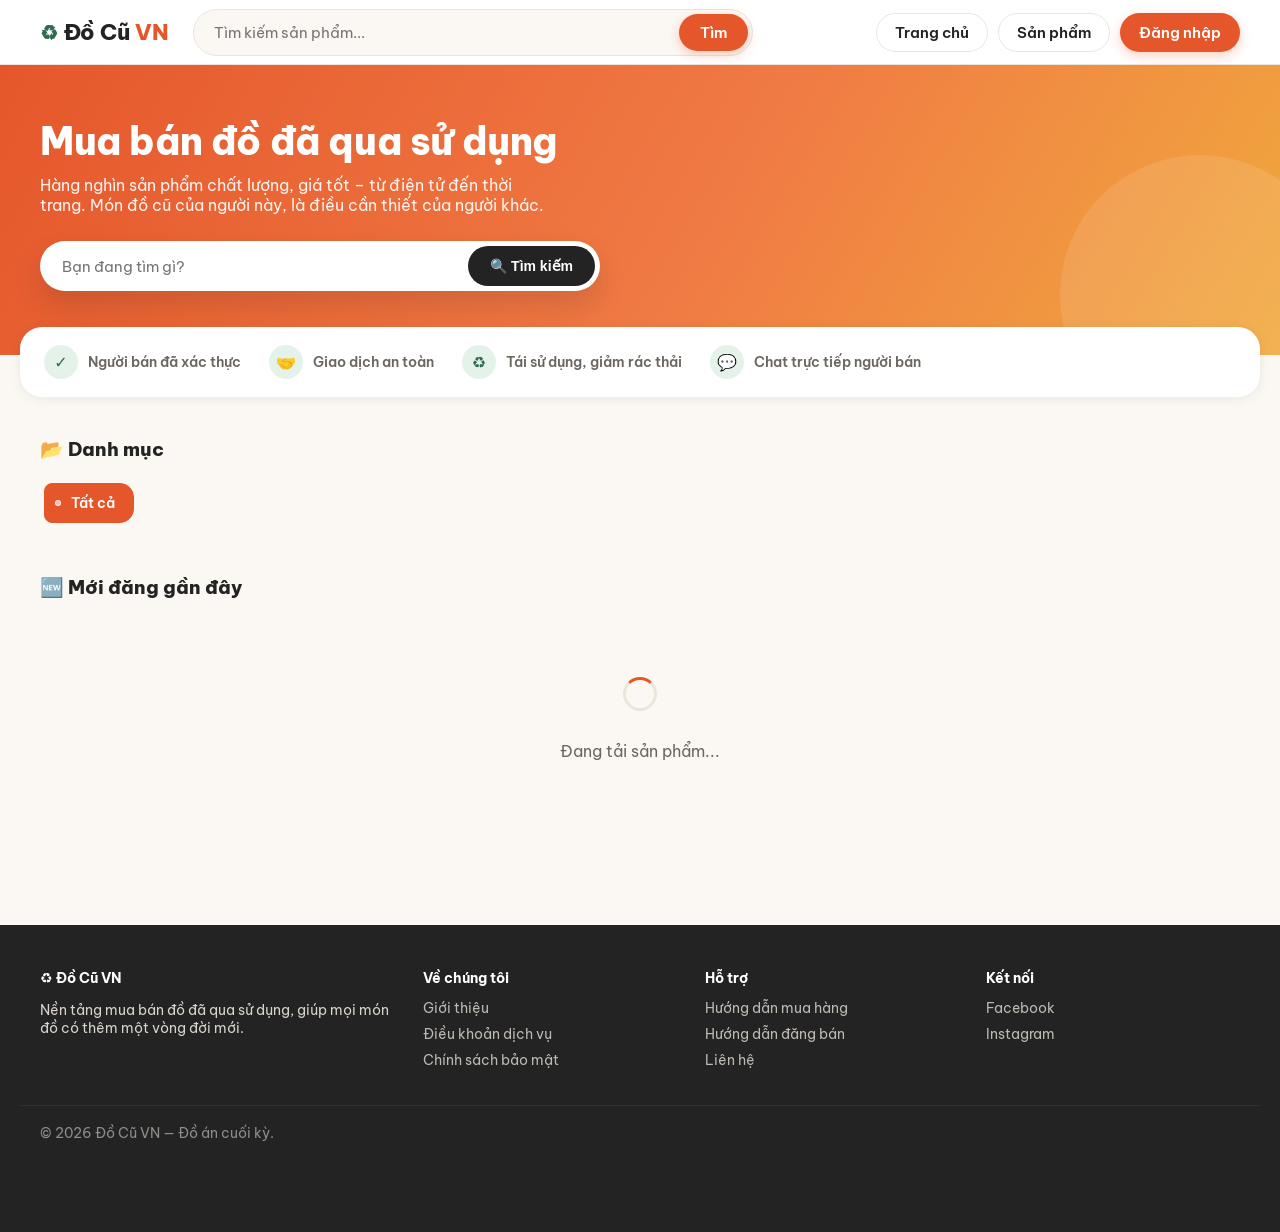
==== commit 01cd85ff: "thêm nút đăng bán" ====
--- a/index.html
+++ b/index.html
@@ -32,6 +32,7 @@
 
             <!-- Hiển thị khi ĐÃ đăng nhập -->
             <div class="nav-user-area" id="nav-user" style="display:none;">
+                <a href="my-products.html" class="btn btn-outline" id="nav-my-orders" title="Tin đăng của tôi">📋 Tin đăng của tôi</a>
                 <a href="pages/cart.php" class="nav-cart-btn" id="nav-cart" title="Giỏ hàng">
                     🛒
                     <span class="nav-cart-badge" id="nav-cart-count" style="display:none;">0</span>
@@ -201,4 +202,4 @@
     loadProducts('product-grid', 'pagination', { limit: 8 });
 </script>
 </body>
-</html>
+</html>
--- a/assets/css/style.css
+++ b/assets/css/style.css
@@ -699,4 +699,26 @@
 @media (max-width: 420px){
     .product-grid{ gap:10px; }
     .trust-strip{ display:none; } /* quá chật, ưu tiên sản phẩm */
+}
+
+/* Ép layout dropzone, chặn override từ style.css ngoài */
+.ap-drop{
+    display:flex !important;
+    flex-direction:column !important;
+    align-items:center !important;
+    justify-content:center !important;
+    text-align:center !important;
+    float:none !important;
+    position:static !important;
+    overflow:visible !important;
+}
+.ap-drop-icon, .ap-drop p, .ap-drop small{
+    display:block !important;
+    width:100% !important;
+    white-space:normal !important;
+    position:static !important;
+    float:none !important;
+    background:none !important;
+    border:none !important;
+    box-shadow:none !important;
 }
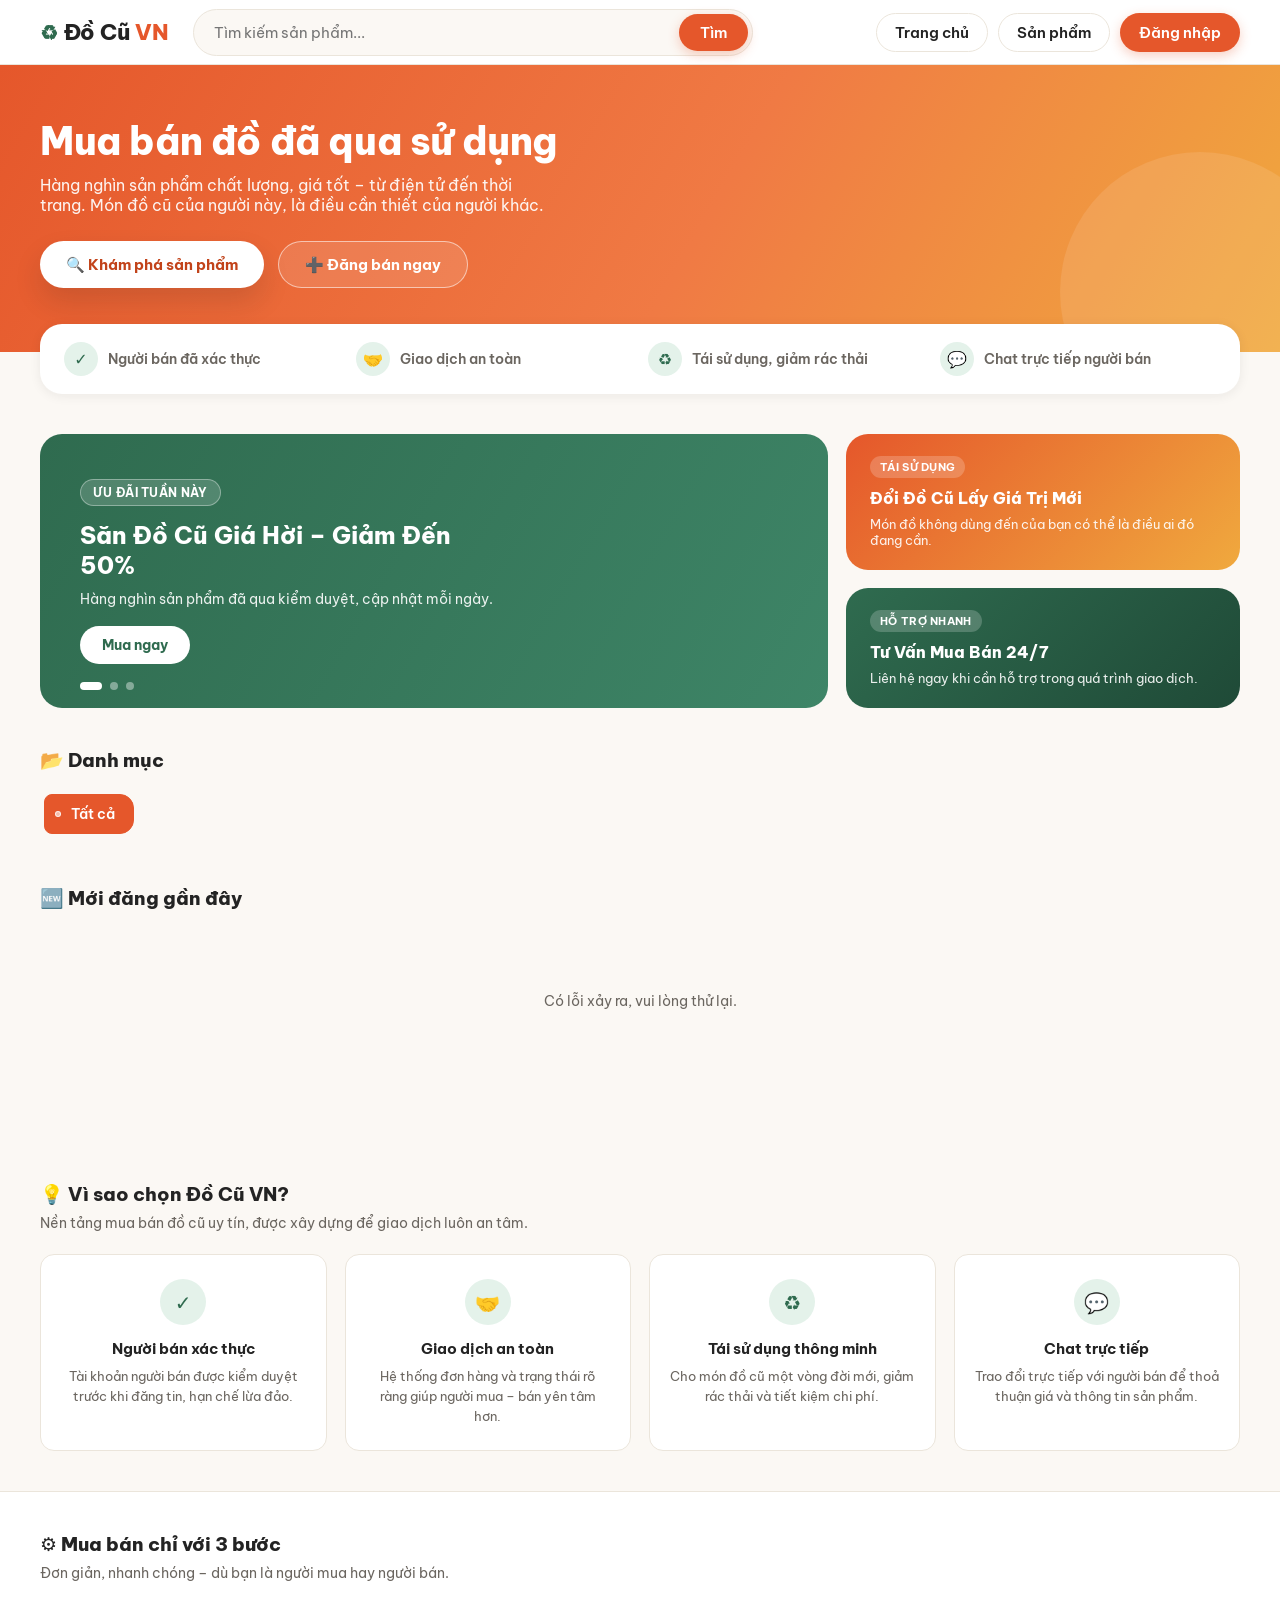
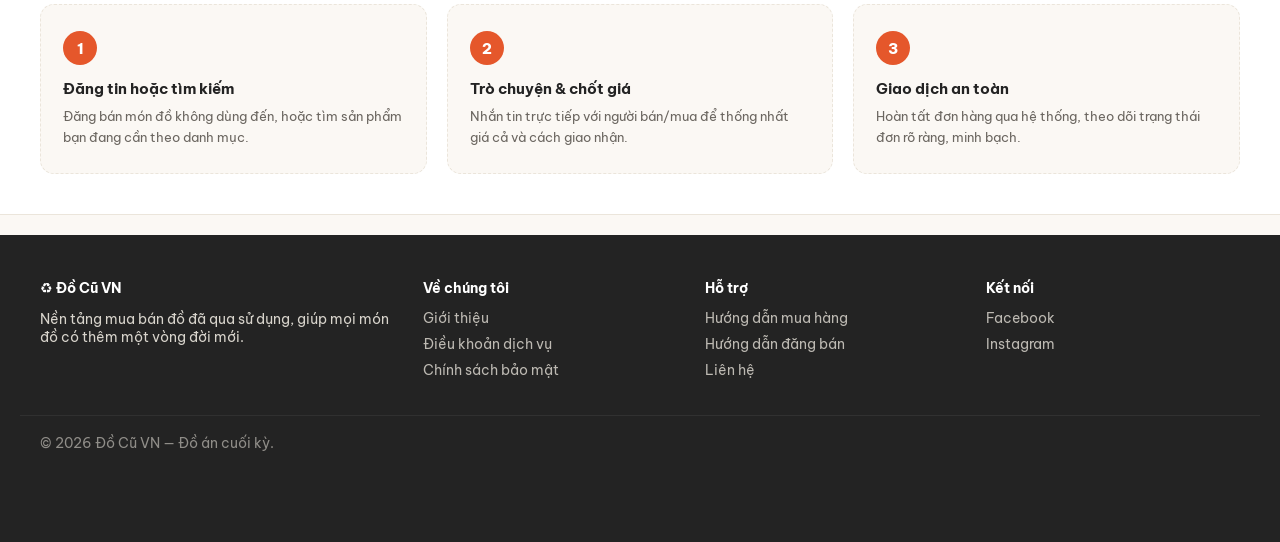
==== commit 39fe9627: "update giao diện" ====
--- a/index.html
+++ b/index.html
@@ -4,7 +4,7 @@
     <meta charset="UTF-8">
     <meta name="viewport" content="width=device-width, initial-scale=1.0">
     <title>Đồ Cũ VN – Mua bán đồ đã qua sử dụng</title>
-    <link rel="stylesheet" href="assets/css/style.css?v=2">
+    <link rel="stylesheet" href="assets/css/style.css?v=4">
 </head>
 <body>
 
@@ -14,7 +14,8 @@
         <a class="logo" href="index.html">Đồ Cũ<span>VN</span></a>
 
         <div class="header-search">
-            <input type="text" id="header-search-input" placeholder="Tìm kiếm sản phẩm..." autocomplete="off">
+            <input type="text" id="header-search-input" placeholder="Tìm kiếm sản phẩm..." autocomplete="off"
+                   onkeydown="if(event.key==='Enter') goSearch()">
             <button class="btn btn-primary" onclick="goSearch()">Tìm</button>
         </div>
 
@@ -37,8 +38,18 @@
                     🛒
                     <span class="nav-cart-badge" id="nav-cart-count" style="display:none;">0</span>
                 </a>
-                <span class="nav-username" id="nav-username"></span>
-                <a href="pages/logout.php" class="btn btn-outline" id="nav-logout">Đăng xuất</a>
+                <div class="nav-account" id="nav-account">
+                    <button type="button" class="nav-account-btn" id="nav-account-btn" onclick="toggleAccountMenu(event)">
+                        <span id="nav-username"></span>
+                        <span class="nav-account-caret">▾</span>
+                    </button>
+                    <div class="nav-account-menu" id="nav-account-menu">
+                        <a href="pages/dashboard.php">👤 Tài khoản của tôi</a>
+                        <a href="pages/my-orders.php">🧾 Đơn mua</a>
+                        <hr>
+                        <a href="pages/logout.php">🚪 Đăng xuất</a>
+                    </div>
+                </div>
             </div>
         </nav>
     </div>
@@ -49,23 +60,65 @@
     <div class="container">
         <h1>Mua bán đồ đã qua sử dụng</h1>
         <p>Hàng nghìn sản phẩm chất lượng, giá tốt – từ điện tử đến thời trang. Món đồ cũ của người này, là điều cần thiết của người khác.</p>
-        <div class="hero-search">
-            <input type="text" id="hero-search-input" placeholder="Bạn đang tìm gì?" autocomplete="off"
-                   onkeydown="if(event.key==='Enter') goSearch()">
-            <button onclick="goSearch()">🔍 Tìm kiếm</button>
-        </div>
-    </div>
-</section>
-
-<!-- CAM KẾT -->
-<div class="trust-strip">
-    <div class="trust-item"><span class="dot">✓</span> Người bán đã xác thực</div>
-    <div class="trust-item"><span class="dot">🤝</span> Giao dịch an toàn</div>
-    <div class="trust-item"><span class="dot">♻</span> Tái sử dụng, giảm rác thải</div>
-    <div class="trust-item"><span class="dot">💬</span> Chat trực tiếp người bán</div>
+        <div class="hero-cta">
+            <a href="products.html" class="cta-primary">🔍 Khám phá sản phẩm</a>
+            <a href="add-product.html" class="cta-outline">➕ Đăng bán ngay</a>
+        </div>
+    </div>
+</section>
+
+<!-- CAM KẾT (đã sửa lỗi dư khoảng trống cuối hàng, chia đều 4 cột tuyệt đối) -->
+<div class="container">
+    <div class="trust-strip">
+        <div class="trust-item"><span class="dot">✓</span> Người bán đã xác thực</div>
+        <div class="trust-item"><span class="dot">🤝</span> Giao dịch an toàn</div>
+        <div class="trust-item"><span class="dot">♻</span> Tái sử dụng, giảm rác thải</div>
+        <div class="trust-item"><span class="dot">💬</span> Chat trực tiếp người bán</div>
+    </div>
 </div>
 
-<!-- DANH MỤC -->
+<!-- BANNER KHUYẾN MÃI (kiểu Shopee, dùng đúng tông ember/moss/gold) -->
+<section class="section" style="padding-bottom:0;">
+    <div class="container">
+        <div class="promo-wrap">
+            <div class="promo-carousel" id="promo-carousel">
+                <div class="promo-slide active">
+                    <span class="tag">ƯU ĐÃI TUẦN NÀY</span>
+                    <h3>Săn Đồ Cũ Giá Hời – Giảm Đến 50%</h3>
+                    <p>Hàng nghìn sản phẩm đã qua kiểm duyệt, cập nhật mỗi ngày.</p>
+                    <a href="products.html">Mua ngay</a>
+                </div>
+                <div class="promo-slide">
+                    <span class="tag">DÀNH CHO NGƯỜI BÁN</span>
+                    <h3>Đăng Tin Miễn Phí – Bán Nhanh Trong 24H</h3>
+                    <p>Tiếp cận hàng nghìn người mua tiềm năng chỉ trong vài phút.</p>
+                    <a href="add-product.html">Đăng tin ngay</a>
+                </div>
+                <div class="promo-slide">
+                    <span class="tag">THÀNH VIÊN MỚI</span>
+                    <h3>Giao Dịch An Toàn – Hỗ Trợ Tận Tâm</h3>
+                    <p>Đội ngũ hỗ trợ luôn sẵn sàng giúp bạn mua bán yên tâm.</p>
+                    <a href="pages/register.php">Tạo tài khoản</a>
+                </div>
+                <div class="promo-dots" id="promo-dots"></div>
+            </div>
+            <div class="promo-side">
+                <div class="promo-card c1">
+                    <span class="tag">TÁI SỬ DỤNG</span>
+                    <h4>Đổi Đồ Cũ Lấy Giá Trị Mới</h4>
+                    <p>Món đồ không dùng đến của bạn có thể là điều ai đó đang cần.</p>
+                </div>
+                <div class="promo-card c2">
+                    <span class="tag">HỖ TRỢ NHANH</span>
+                    <h4>Tư Vấn Mua Bán 24/7</h4>
+                    <p>Liên hệ ngay khi cần hỗ trợ trong quá trình giao dịch.</p>
+                </div>
+            </div>
+        </div>
+    </div>
+</section>
+
+<!-- DANH MỤC (giữ nguyên "thẻ giá" dashed – chi tiết đặc trưng của theme) -->
 <section class="section">
     <div class="container">
         <div class="section-title">📂 Danh mục</div>
@@ -84,6 +137,61 @@
             <div class="loading"><div class="spinner"></div><p>Đang tải sản phẩm...</p></div>
         </div>
         <div class="pagination" id="pagination"></div>
+    </div>
+</section>
+
+<!-- VÌ SAO CHỌN ĐỒ CŨ VN -->
+<section class="section">
+    <div class="container">
+        <div class="section-title">💡 Vì sao chọn Đồ Cũ VN?</div>
+        <p class="section-sub">Nền tảng mua bán đồ cũ uy tín, được xây dựng để giao dịch luôn an tâm.</p>
+        <div class="feature-grid">
+            <div class="feature-card">
+                <div class="f-icon">✓</div>
+                <h4>Người bán xác thực</h4>
+                <p>Tài khoản người bán được kiểm duyệt trước khi đăng tin, hạn chế lừa đảo.</p>
+            </div>
+            <div class="feature-card">
+                <div class="f-icon">🤝</div>
+                <h4>Giao dịch an toàn</h4>
+                <p>Hệ thống đơn hàng và trạng thái rõ ràng giúp người mua – bán yên tâm hơn.</p>
+            </div>
+            <div class="feature-card">
+                <div class="f-icon">♻</div>
+                <h4>Tái sử dụng thông minh</h4>
+                <p>Cho món đồ cũ một vòng đời mới, giảm rác thải và tiết kiệm chi phí.</p>
+            </div>
+            <div class="feature-card">
+                <div class="f-icon">💬</div>
+                <h4>Chat trực tiếp</h4>
+                <p>Trao đổi trực tiếp với người bán để thoả thuận giá và thông tin sản phẩm.</p>
+            </div>
+        </div>
+    </div>
+</section>
+
+<!-- CÁCH THỨC HOẠT ĐỘNG -->
+<section class="section section-alt">
+    <div class="container">
+        <div class="section-title">⚙️ Mua bán chỉ với 3 bước</div>
+        <p class="section-sub">Đơn giản, nhanh chóng – dù bạn là người mua hay người bán.</p>
+        <div class="steps-grid">
+            <div class="step-card">
+                <div class="step-num">1</div>
+                <h4>Đăng tin hoặc tìm kiếm</h4>
+                <p>Đăng bán món đồ không dùng đến, hoặc tìm sản phẩm bạn đang cần theo danh mục.</p>
+            </div>
+            <div class="step-card">
+                <div class="step-num">2</div>
+                <h4>Trò chuyện & chốt giá</h4>
+                <p>Nhắn tin trực tiếp với người bán/mua để thống nhất giá cả và cách giao nhận.</p>
+            </div>
+            <div class="step-card">
+                <div class="step-num">3</div>
+                <h4>Giao dịch an toàn</h4>
+                <p>Hoàn tất đơn hàng qua hệ thống, theo dõi trạng thái đơn rõ ràng, minh bạch.</p>
+            </div>
+        </div>
     </div>
 </section>
 
@@ -127,7 +235,7 @@
 <nav class="mobile-tabbar">
     <a href="index.html" class="active"><span class="tab-icon">🏠</span>Trang chủ</a>
     <a href="products.html"><span class="tab-icon">📂</span>Danh mục</a>
-    <a href="pages/add-product.html"><span class="tab-icon">➕</span>Đăng bán</a>
+    <a href="add-product.html"><span class="tab-icon">➕</span>Đăng bán</a>
     <a href="pages/cart.php" id="tab-cart">
         <span class="tab-icon">🛒</span>Giỏ hàng
         <span class="tab-badge" id="tab-cart-count" style="display:none;">0</span>
@@ -141,6 +249,20 @@
     function toggleNav(){
         document.getElementById('header-nav').classList.toggle('open');
     }
+
+    // Mở/đóng menu tài khoản (bấm) — dùng cho di động, desktop có thể hover trực tiếp
+    function toggleAccountMenu(e){
+        e.stopPropagation();
+        document.getElementById('nav-account').classList.toggle('open');
+    }
+
+    // Bấm ra ngoài thì đóng menu tài khoản
+    document.addEventListener('click', function(e){
+        const acc = document.getElementById('nav-account');
+        if (acc && !acc.contains(e.target)) {
+            acc.classList.remove('open');
+        }
+    });
 
     // Kiểm tra đăng nhập (dựa trên session PHP thật, không dùng sessionStorage)
     fetch('api/auth-check.php')
@@ -150,11 +272,11 @@
                 document.getElementById('nav-guest').style.display = 'none';
                 document.getElementById('nav-user').style.display = 'flex';
                 document.getElementById('nav-username').textContent =
-                    '👤 ' + (data.user.fullname || data.user.username);
+                    (data.user.fullname || data.user.username);
 
                 // Cập nhật tab "Tài khoản" trên thanh dưới di động
                 const tabAccount = document.getElementById('tab-account');
-                tabAccount.href = 'pages/my-products.html';
+                tabAccount.href = 'pages/dashboard.php';
                 tabAccount.innerHTML = '<span class="tab-icon">👤</span>' + (data.user.username);
 
                 // Lấy số lượng giỏ hàng cho cả badge desktop và mobile
@@ -178,8 +300,7 @@
 
     // Tìm kiếm
     function goSearch() {
-        const q = (document.getElementById('hero-search-input').value ||
-                    document.getElementById('header-search-input').value).trim();
+        const q = document.getElementById('header-search-input').value.trim();
         if (q) window.location.href = `search.html?q=${encodeURIComponent(q)}`;
     }
 
@@ -199,7 +320,39 @@
         });
 
     // Tải sản phẩm mới nhất
-    loadProducts('product-grid', 'pagination', { limit: 8 });
+    loadProducts('product-grid', 'pagination', { limit: 12 });
+
+    // ---- Banner carousel tự động chạy ----
+    (function initPromoCarousel(){
+        const wrap = document.getElementById('promo-carousel');
+        if (!wrap) return;
+        const slides = wrap.querySelectorAll('.promo-slide');
+        const dotsBox = document.getElementById('promo-dots');
+        let current = 0;
+        let timer = null;
+
+        slides.forEach((_, i) => {
+            const dot = document.createElement('span');
+            if (i === 0) dot.classList.add('active');
+            dot.addEventListener('click', () => goTo(i));
+            dotsBox.appendChild(dot);
+        });
+        const dots = dotsBox.querySelectorAll('span');
+
+        function goTo(i){
+            slides[current].classList.remove('active');
+            dots[current].classList.remove('active');
+            current = i;
+            slides[current].classList.add('active');
+            dots[current].classList.add('active');
+        }
+        function next(){ goTo((current + 1) % slides.length); }
+        function start(){ timer = setInterval(next, 4500); }
+
+        start();
+        wrap.addEventListener('mouseenter', () => clearInterval(timer));
+        wrap.addEventListener('mouseleave', start);
+    })();
 </script>
 </body>
 </html>
--- a/assets/css/style.css
+++ b/assets/css/style.css
@@ -300,11 +300,47 @@
 }
 .hero-search button:hover{ background:var(--ember-dark); }
 
+/* Nút CTA ở hero (trang chủ dùng cặp nút này thay vì ô tìm kiếm hero-search) */
+.hero-cta{
+    display:flex;
+    gap:14px;
+    flex-wrap:wrap;
+}
+.cta-primary, .cta-outline{
+    display:inline-flex;
+    align-items:center;
+    gap:8px;
+    font-size:15px;
+    font-weight:700;
+    padding:13px 26px;
+    border-radius:999px;
+    transition:all .18s ease;
+}
+.cta-primary{
+    background:var(--white);
+    color:var(--ember-dark);
+    box-shadow:var(--shadow-hover);
+}
+.cta-primary:hover{
+    transform:translateY(-2px);
+    box-shadow:0 18px 32px rgba(0,0,0,.18);
+}
+.cta-outline{
+    background:rgba(255,255,255,.12);
+    color:var(--white);
+    border:1.5px solid rgba(255,255,255,.55);
+}
+.cta-outline:hover{
+    background:rgba(255,255,255,.22);
+    border-color:var(--white);
+    transform:translateY(-2px);
+}
+
 /* Dải cam kết nhỏ dưới hero */
 .trust-strip{
-    display:flex;
-    gap:28px;
-    flex-wrap:wrap;
+    display:grid;
+    grid-template-columns:repeat(4, 1fr);
+    gap:16px;
     max-width:var(--container-w);
     margin:-28px auto 0;
     padding:18px 24px;
@@ -321,6 +357,7 @@
     font-size:13.5px;
     font-weight:600;
     color:var(--charcoal);
+    white-space:nowrap;
 }
 .trust-item .dot{
     width:34px;
@@ -341,6 +378,12 @@
 
 .section{ padding:40px 0; }
 
+.section-alt{
+    background:var(--white);
+    border-top:1px solid var(--line);
+    border-bottom:1px solid var(--line);
+}
+
 .section-title{
     font-size:19px;
     font-weight:800;
@@ -349,6 +392,13 @@
     display:flex;
     align-items:center;
     gap:8px;
+}
+
+.section-sub{
+    font-size:14px;
+    color:var(--charcoal);
+    margin:-10px 0 22px;
+    max-width:620px;
 }
 
 /* ==========================================================================
@@ -521,6 +571,14 @@
 }
 @keyframes spin{ to{ transform:rotate(360deg); } }
 
+.empty-state{
+    grid-column:1/-1;
+    text-align:center;
+    padding:50px 20px;
+    color:var(--charcoal);
+    font-size:14px;
+}
+
 .pagination{
     display:flex;
     justify-content:center;
@@ -541,11 +599,289 @@
     border:1px solid var(--line);
 }
 .pagination a:hover{ border-color:var(--ember); color:var(--ember-dark); }
+.pagination a.disabled{
+    pointer-events:none;
+    opacity:.4;
+}
 .pagination .active{
     background:var(--ember);
     border-color:var(--ember);
     color:var(--white);
 }
+
+/* ==========================================================================
+   BANNER KHUYẾN MÃI (trang chủ)
+   ========================================================================== */
+
+.promo-wrap{
+    display:grid;
+    grid-template-columns:2fr 1fr;
+    gap:18px;
+}
+
+.promo-carousel{
+    position:relative;
+    border-radius:var(--radius-lg);
+    overflow:hidden;
+    min-height:220px;
+    background:linear-gradient(120deg, var(--moss) 0%, #3E8567 100%);
+}
+.promo-slide{
+    display:none;
+    flex-direction:column;
+    justify-content:center;
+    align-items:flex-start;
+    gap:10px;
+    height:100%;
+    min-height:220px;
+    padding:36px 40px;
+    color:var(--white);
+}
+.promo-slide.active{ display:flex; }
+.promo-slide .tag{
+    display:inline-block;
+    background:rgba(255,255,255,.16);
+    border:1px solid rgba(255,255,255,.35);
+    color:var(--white);
+    font-size:11.5px;
+    font-weight:700;
+    letter-spacing:.3px;
+    padding:5px 12px;
+    border-radius:999px;
+}
+.promo-slide h3{
+    font-size:24px;
+    font-weight:800;
+    margin:4px 0 0;
+    max-width:420px;
+}
+.promo-slide p{
+    font-size:14px;
+    opacity:.9;
+    margin:0 0 8px;
+    max-width:420px;
+}
+.promo-slide a{
+    background:var(--white);
+    color:var(--moss);
+    font-weight:700;
+    font-size:14px;
+    padding:10px 22px;
+    border-radius:999px;
+    transition:transform .18s ease;
+}
+.promo-slide a:hover{ transform:translateY(-2px); }
+
+.promo-dots{
+    position:absolute;
+    left:40px;
+    bottom:18px;
+    display:flex;
+    gap:8px;
+}
+.promo-dots span{
+    width:8px;
+    height:8px;
+    border-radius:50%;
+    background:rgba(255,255,255,.4);
+    cursor:pointer;
+    transition:background .15s ease, width .15s ease;
+}
+.promo-dots span.active{
+    background:var(--white);
+    width:22px;
+    border-radius:999px;
+}
+
+.promo-side{
+    display:flex;
+    flex-direction:column;
+    gap:18px;
+}
+.promo-card{
+    flex:1;
+    border-radius:var(--radius-lg);
+    padding:22px 24px;
+    color:var(--white);
+    display:flex;
+    flex-direction:column;
+    gap:8px;
+    justify-content:center;
+}
+.promo-card .tag{
+    display:inline-block;
+    background:rgba(255,255,255,.2);
+    font-size:10.5px;
+    font-weight:700;
+    letter-spacing:.3px;
+    padding:4px 10px;
+    border-radius:999px;
+    align-self:flex-start;
+}
+.promo-card h4{
+    font-size:16px;
+    font-weight:800;
+    margin:2px 0 0;
+}
+.promo-card p{
+    font-size:12.5px;
+    opacity:.9;
+    margin:0;
+}
+.promo-card.c1{ background:linear-gradient(135deg, var(--ember) 0%, #F0A93E 100%); }
+.promo-card.c2{ background:linear-gradient(135deg, #2F6B4F 0%, #1F4A37 100%); }
+
+/* ==========================================================================
+   VÌ SAO CHỌN ĐỒ CŨ VN — FEATURE GRID
+   ========================================================================== */
+
+.feature-grid{
+    display:grid;
+    grid-template-columns:repeat(4, 1fr);
+    gap:18px;
+}
+.feature-card{
+    background:var(--white);
+    border:1px solid var(--line);
+    border-radius:var(--radius-md);
+    padding:24px 20px;
+    text-align:center;
+    transition:box-shadow .2s ease, transform .2s ease;
+}
+.feature-card:hover{
+    box-shadow:var(--shadow-card);
+    transform:translateY(-3px);
+}
+.feature-card .f-icon{
+    width:46px;
+    height:46px;
+    margin:0 auto 14px;
+    display:flex;
+    align-items:center;
+    justify-content:center;
+    border-radius:50%;
+    background:var(--moss-light);
+    color:var(--moss);
+    font-size:20px;
+}
+.feature-card h4{
+    font-size:15px;
+    font-weight:700;
+    margin:0 0 8px;
+    color:var(--ink);
+}
+.feature-card p{
+    font-size:13px;
+    color:var(--charcoal);
+    margin:0;
+    line-height:1.55;
+}
+
+/* ==========================================================================
+   MUA BÁN CHỈ VỚI 3 BƯỚC — STEPS GRID
+   ========================================================================== */
+
+.steps-grid{
+    display:grid;
+    grid-template-columns:repeat(3, 1fr);
+    gap:20px;
+}
+.step-card{
+    background:var(--cream);
+    border:1.5px dashed var(--line);
+    border-radius:var(--radius-md);
+    padding:26px 22px;
+    position:relative;
+}
+.step-num{
+    width:34px;
+    height:34px;
+    display:flex;
+    align-items:center;
+    justify-content:center;
+    border-radius:50%;
+    background:var(--ember);
+    color:var(--white);
+    font-weight:800;
+    font-size:15px;
+    margin-bottom:14px;
+}
+.step-card h4{
+    font-size:15px;
+    font-weight:700;
+    margin:0 0 8px;
+    color:var(--ink);
+}
+.step-card p{
+    font-size:13px;
+    color:var(--charcoal);
+    margin:0;
+    line-height:1.55;
+}
+
+/* ==========================================================================
+   MENU TÀI KHOẢN DẠNG DROPDOWN (header)
+   ========================================================================== */
+
+.nav-account{ position:relative; }
+.nav-account-btn{
+    display:flex;
+    align-items:center;
+    gap:6px;
+    background:none;
+    border:1px solid transparent;
+    padding:8px 12px;
+    border-radius:var(--radius-sm);
+    cursor:pointer;
+    font-size:14.5px;
+    font-weight:700;
+    color:var(--ink);
+    font-family:inherit;
+    transition:.15s;
+}
+.nav-account-btn:hover{
+    background:var(--cream);
+    border-color:var(--line);
+}
+.nav-account-caret{
+    font-size:.7rem;
+    color:var(--charcoal);
+    transition:transform .15s;
+}
+.nav-account.open .nav-account-caret{ transform:rotate(180deg); }
+.nav-account-menu{
+    display:none;
+    position:absolute;
+    top:calc(100% + 8px);
+    right:0;
+    min-width:190px;
+    background:var(--white);
+    border:1px solid var(--line);
+    border-radius:var(--radius-md);
+    box-shadow:var(--shadow-hover);
+    padding:6px;
+    z-index:50;
+}
+.nav-account-menu a{
+    display:flex;
+    align-items:center;
+    gap:8px;
+    padding:10px 12px;
+    border-radius:var(--radius-sm);
+    color:var(--ink);
+    text-decoration:none;
+    font-size:14px;
+    font-weight:600;
+    white-space:nowrap;
+}
+.nav-account-menu a:hover{ background:var(--cream); }
+.nav-account-menu hr{
+    border:none;
+    border-top:1px solid var(--line);
+    margin:4px 6px;
+}
+.nav-account:hover .nav-account-menu,
+.nav-account.open .nav-account-menu{ display:block; }
 
 /* ==========================================================================
    FOOTER
@@ -591,6 +927,8 @@
 @media (max-width: 1024px){
     .product-grid{ grid-template-columns:repeat(3, 1fr); }
     footer .footer-grid{ grid-template-columns:1.4fr 1fr 1fr; }
+    .feature-grid{ grid-template-columns:repeat(2, 1fr); }
+    .steps-grid{ grid-template-columns:repeat(2, 1fr); }
 }
 
 /* ==========================================================================
@@ -638,13 +976,25 @@
     .hero p{ font-size:14px; }
     .hero-search{ padding:4px 4px 4px 16px; }
     .hero-search button{ padding:11px 16px; font-size:13px; }
+    .hero-cta{ gap:10px; }
+    .cta-primary, .cta-outline{ padding:11px 20px; font-size:14px; }
+
+    .promo-wrap{ grid-template-columns:1fr; }
+    .promo-side{ flex-direction:row; }
+    .promo-slide{ padding:26px 22px; min-height:190px; }
+    .promo-slide h3{ font-size:19px; }
+    .promo-dots{ left:22px; }
+
+    .feature-grid{ grid-template-columns:repeat(2, 1fr); }
+    .steps-grid{ grid-template-columns:1fr; }
 
     .trust-strip{
+        grid-template-columns:repeat(2, 1fr);
         margin:-20px 14px 0;
-        gap:16px 22px;
+        gap:14px 18px;
         padding:16px;
     }
-    .trust-item{ font-size:12.5px; }
+    .trust-item{ font-size:12.5px; white-space:normal; }
 
     .product-grid{ grid-template-columns:repeat(2, 1fr); gap:12px; }
     .product-card-title{ font-size:13px; min-height:36px; }
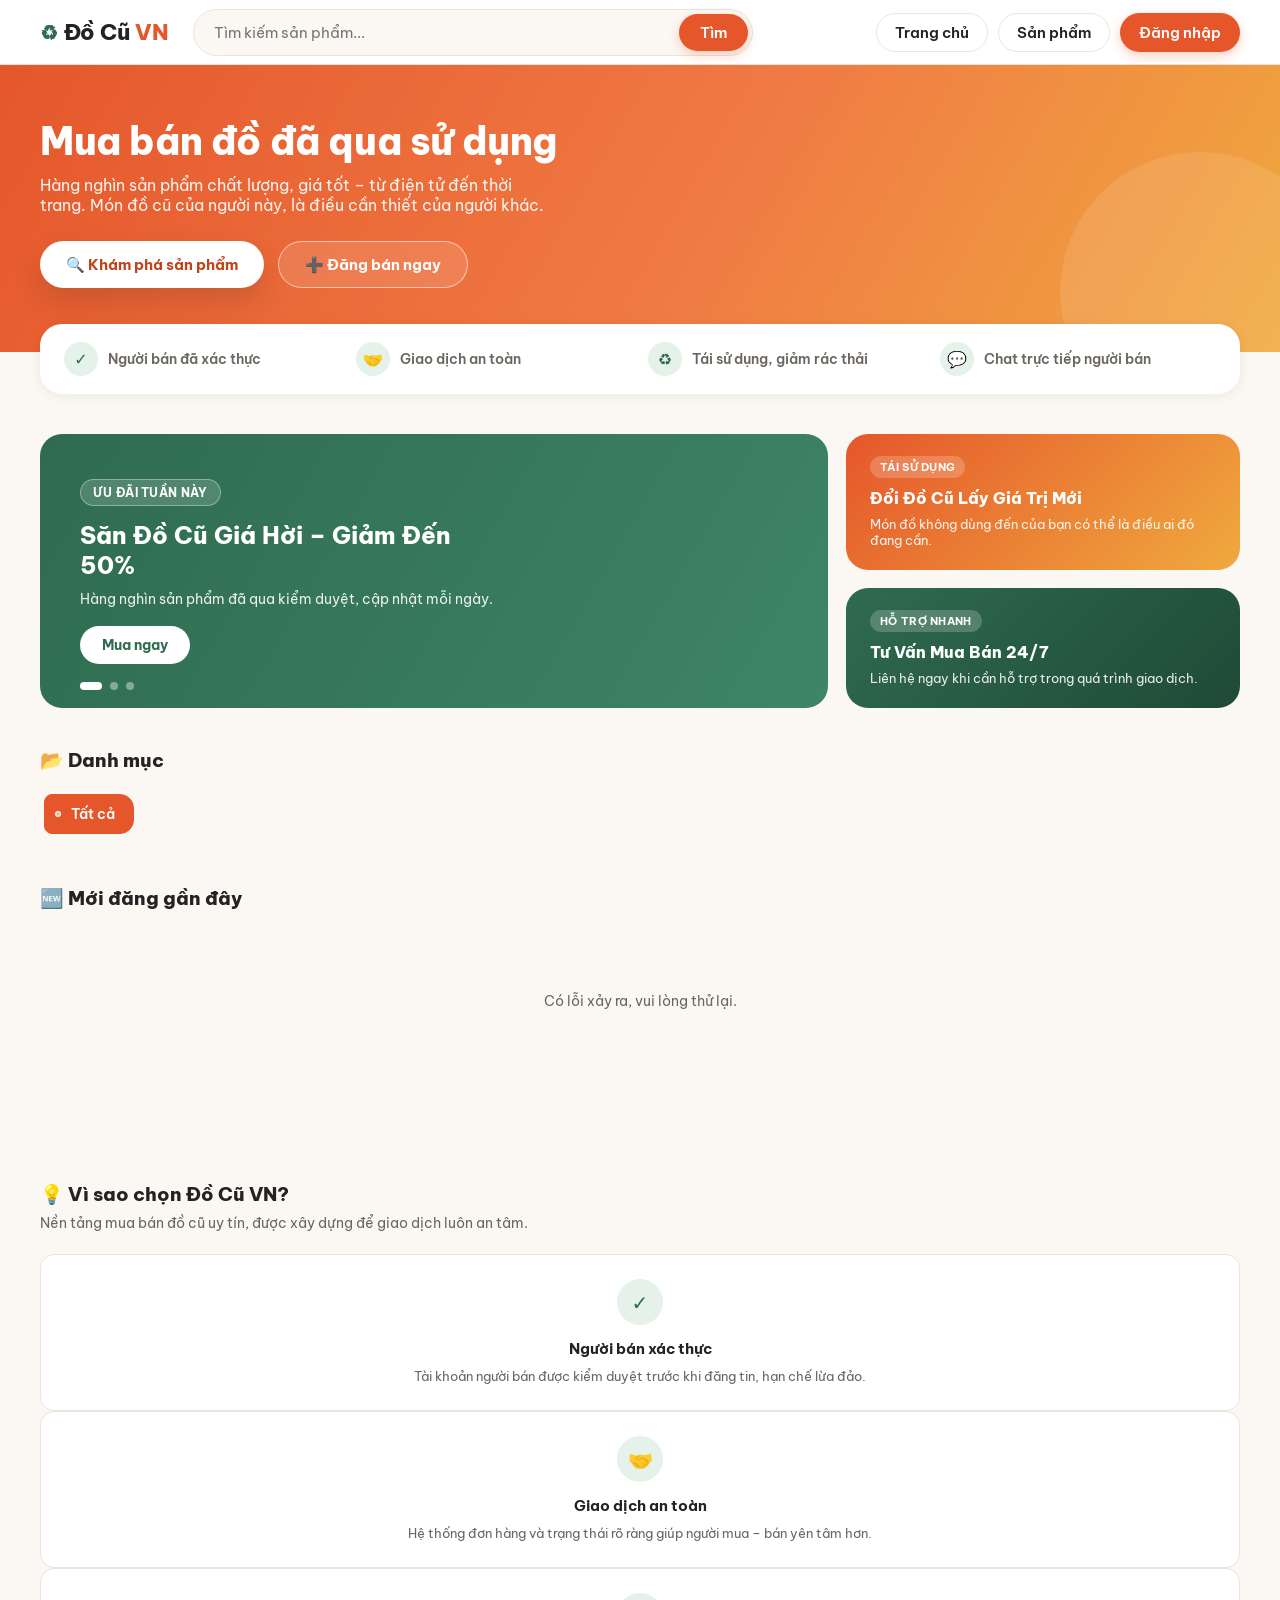
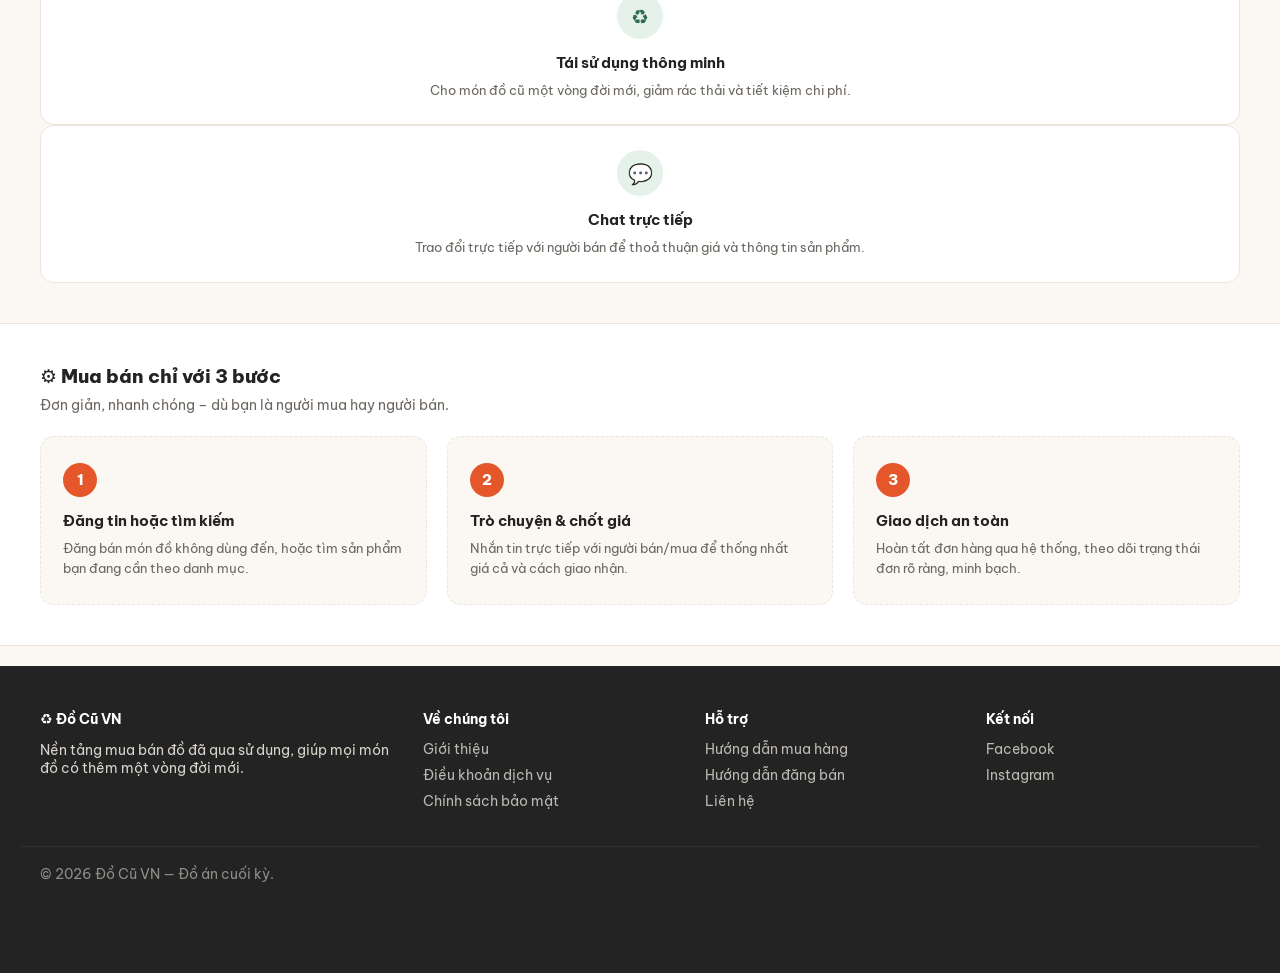
==== commit 690ff9bc: "bỏ note" ====
--- a/index.html
+++ b/index.html
@@ -8,7 +8,7 @@
 </head>
 <body>
 
-<!-- HEADER -->
+
 <header>
     <div class="header-inner">
         <a class="logo" href="index.html">Đồ Cũ<span>VN</span></a>
@@ -19,7 +19,7 @@
             <button class="btn btn-primary" onclick="goSearch()">Tìm</button>
         </div>
 
-        <!-- Nút mở menu trên di động -->
+        
         <button class="nav-toggle" id="nav-toggle" aria-label="Mở menu" onclick="toggleNav()">
             <span></span><span></span><span></span>
         </button>
@@ -28,10 +28,10 @@
             <a href="index.html" class="btn btn-outline">Trang chủ</a>
             <a href="products.html" class="btn btn-outline">Sản phẩm</a>
 
-            <!-- Hiển thị khi CHƯA đăng nhập -->
+            
             <a href="pages/login.html" class="btn btn-primary" id="nav-guest">Đăng nhập</a>
 
-            <!-- Hiển thị khi ĐÃ đăng nhập -->
+            
             <div class="nav-user-area" id="nav-user" style="display:none;">
                 <a href="my-products.html" class="btn btn-outline" id="nav-my-orders" title="Tin đăng của tôi">📋 Tin đăng của tôi</a>
                 <a href="pages/cart.php" class="nav-cart-btn" id="nav-cart" title="Giỏ hàng">
@@ -55,7 +55,7 @@
     </div>
 </header>
 
-<!-- HERO -->
+
 <section class="hero">
     <div class="container">
         <h1>Mua bán đồ đã qua sử dụng</h1>
@@ -67,7 +67,7 @@
     </div>
 </section>
 
-<!-- CAM KẾT (đã sửa lỗi dư khoảng trống cuối hàng, chia đều 4 cột tuyệt đối) -->
+
 <div class="container">
     <div class="trust-strip">
         <div class="trust-item"><span class="dot">✓</span> Người bán đã xác thực</div>
@@ -77,7 +77,7 @@
     </div>
 </div>
 
-<!-- BANNER KHUYẾN MÃI (kiểu Shopee, dùng đúng tông ember/moss/gold) -->
+
 <section class="section" style="padding-bottom:0;">
     <div class="container">
         <div class="promo-wrap">
@@ -231,7 +231,6 @@
     </div>
 </footer>
 
-<!-- THANH ĐIỀU HƯỚNG DƯỚI (chỉ hiện trên di động) -->
 <nav class="mobile-tabbar">
     <a href="index.html" class="active"><span class="tab-icon">🏠</span>Trang chủ</a>
     <a href="products.html"><span class="tab-icon">📂</span>Danh mục</a>
@@ -245,18 +244,18 @@
 
 <script src="assets/js/main.js"></script>
 <script>
-    // Mở/đóng menu trên di động
+    
     function toggleNav(){
         document.getElementById('header-nav').classList.toggle('open');
     }
 
-    // Mở/đóng menu tài khoản (bấm) — dùng cho di động, desktop có thể hover trực tiếp
+    
     function toggleAccountMenu(e){
         e.stopPropagation();
         document.getElementById('nav-account').classList.toggle('open');
     }
 
-    // Bấm ra ngoài thì đóng menu tài khoản
+    
     document.addEventListener('click', function(e){
         const acc = document.getElementById('nav-account');
         if (acc && !acc.contains(e.target)) {
@@ -264,7 +263,7 @@
         }
     });
 
-    // Kiểm tra đăng nhập (dựa trên session PHP thật, không dùng sessionStorage)
+    
     fetch('api/auth-check.php')
         .then(r => r.json())
         .then(data => {
@@ -274,12 +273,12 @@
                 document.getElementById('nav-username').textContent =
                     (data.user.fullname || data.user.username);
 
-                // Cập nhật tab "Tài khoản" trên thanh dưới di động
+                
                 const tabAccount = document.getElementById('tab-account');
                 tabAccount.href = 'pages/dashboard.php';
                 tabAccount.innerHTML = '<span class="tab-icon">👤</span>' + (data.user.username);
 
-                // Lấy số lượng giỏ hàng cho cả badge desktop và mobile
+                
                 fetch('api/cart/count.php')
                     .then(r => r.json())
                     .then(c => {
@@ -296,9 +295,9 @@
                     .catch(() => {});
             }
         })
-        .catch(() => { /* Nếu lỗi, giữ nguyên giao diện khách (chưa đăng nhập) */ });
-
-    // Tìm kiếm
+        .catch(() => {  });
+
+    
     function goSearch() {
         const q = document.getElementById('header-search-input').value.trim();
         if (q) window.location.href = `search.html?q=${encodeURIComponent(q)}`;
--- a/assets/css/style.css
+++ b/assets/css/style.css
@@ -54,9 +54,7 @@
     padding:0 20px;
 }
 
-/* ==========================================================================
-   BUTTONS
-   ========================================================================== */
+
 
 .btn{
     display:inline-flex;
@@ -95,9 +93,7 @@
     background:var(--ember-light);
 }
 
-/* ==========================================================================
-   HEADER
-   ========================================================================== */
+
 
 header{
     position:sticky;
@@ -214,7 +210,7 @@
     white-space:nowrap;
 }
 
-/* Nút menu di động (ẩn trên desktop) */
+
 .nav-toggle{
     display:none;
     width:40px;
@@ -235,9 +231,7 @@
     transition:transform .2s ease, opacity .2s ease;
 }
 
-/* ==========================================================================
-   HERO
-   ========================================================================== */
+
 
 .hero{
     background:linear-gradient(120deg, var(--ember) 0%, #F07A44 55%, var(--gold) 100%);
@@ -300,7 +294,7 @@
 }
 .hero-search button:hover{ background:var(--ember-dark); }
 
-/* Nút CTA ở hero (trang chủ dùng cặp nút này thay vì ô tìm kiếm hero-search) */
+
 .hero-cta{
     display:flex;
     gap:14px;
@@ -336,7 +330,6 @@
     transform:translateY(-2px);
 }
 
-/* Dải cam kết nhỏ dưới hero */
 .trust-strip{
     display:grid;
     grid-template-columns:repeat(4, 1fr);
@@ -372,9 +365,6 @@
     flex-shrink:0;
 }
 
-/* ==========================================================================
-   SECTION / TITLE
-   ========================================================================== */
 
 .section{ padding:40px 0; }
 
@@ -401,9 +391,6 @@
     max-width:620px;
 }
 
-/* ==========================================================================
-   CATEGORY CHIPS — dạng "thẻ giá" (signature element)
-   ========================================================================== */
 
 .category-list{
     display:flex;
@@ -429,7 +416,7 @@
     color:var(--charcoal);
     transition:all .18s ease;
 }
-/* núm tròn mô phỏng lỗ thẻ giá */
+
 .category-chip::before{
     content:"";
     position:absolute;
@@ -458,9 +445,6 @@
     border-color:rgba(255,255,255,.8);
 }
 
-/* ==========================================================================
-   PRODUCT GRID
-   ========================================================================== */
 
 .product-grid{
     display:grid;
@@ -468,9 +452,7 @@
     gap:18px;
 }
 
-/* Thẻ sản phẩm — dự đoán theo cấu trúc phổ biến mà main.js có thể render.
-   Nếu class thật trong main.js khác, gửi file main.js để mình khớp lại
-   chính xác 100%. */
+
 .product-card{
     background:var(--white);
     border-radius:var(--radius-md);
@@ -609,9 +591,7 @@
     color:var(--white);
 }
 
-/* ==========================================================================
-   BANNER KHUYẾN MÃI (trang chủ)
-   ========================================================================== */
+
 
 .promo-wrap{
     display:grid;
@@ -731,9 +711,7 @@
 .promo-card.c1{ background:linear-gradient(135deg, var(--ember) 0%, #F0A93E 100%); }
 .promo-card.c2{ background:linear-gradient(135deg, #2F6B4F 0%, #1F4A37 100%); }
 
-/* ==========================================================================
-   VÌ SAO CHỌN ĐỒ CŨ VN — FEATURE GRID
-   ========================================================================== */
+/
 
 .feature-grid{
     display:grid;
@@ -777,9 +755,6 @@
     line-height:1.55;
 }
 
-/* ==========================================================================
-   MUA BÁN CHỈ VỚI 3 BƯỚC — STEPS GRID
-   ========================================================================== */
 
 .steps-grid{
     display:grid;
@@ -819,9 +794,7 @@
     line-height:1.55;
 }
 
-/* ==========================================================================
-   MENU TÀI KHOẢN DẠNG DROPDOWN (header)
-   ========================================================================== */
+
 
 .nav-account{ position:relative; }
 .nav-account-btn{
@@ -883,9 +856,7 @@
 .nav-account:hover .nav-account-menu,
 .nav-account.open .nav-account-menu{ display:block; }
 
-/* ==========================================================================
-   FOOTER
-   ========================================================================== */
+
 
 footer{
     background:var(--ink);
@@ -912,17 +883,13 @@
     opacity:.6;
 }
 
-/* ==========================================================================
-   MOBILE BOTTOM NAV (chỉ hiện trên di động)
-   ========================================================================== */
+
 
 .mobile-tabbar{
     display:none;
 }
 
-/* ==========================================================================
-   RESPONSIVE — TABLET
-   ========================================================================== */
+
 
 @media (max-width: 1024px){
     .product-grid{ grid-template-columns:repeat(3, 1fr); }
@@ -931,9 +898,6 @@
     .steps-grid{ grid-template-columns:repeat(2, 1fr); }
 }
 
-/* ==========================================================================
-   RESPONSIVE — MOBILE
-   ========================================================================== */
 
 @media (max-width: 768px){
 
@@ -970,7 +934,7 @@
     }
     .header-nav .btn{ width:100%; justify-content:flex-start; margin:4px 0; }
     .nav-user-area{ flex-direction:column; align-items:stretch; width:100%; }
-    .nav-cart-btn{ display:none; } /* thay bằng tab bar dưới */
+    .nav-cart-btn{ display:none; } 
 
     .hero{ padding:32px 0 46px; }
     .hero p{ font-size:14px; }
@@ -1003,7 +967,7 @@
     footer{ padding:32px 0 96px; }
     footer .footer-grid{ grid-template-columns:1fr 1fr; gap:22px; }
 
-    /* Thanh điều hướng dưới cùng kiểu app */
+    
     .mobile-tabbar{
         display:flex;
         position:fixed;
@@ -1048,10 +1012,10 @@
 
 @media (max-width: 420px){
     .product-grid{ gap:10px; }
-    .trust-strip{ display:none; } /* quá chật, ưu tiên sản phẩm */
-}
-
-/* Ép layout dropzone, chặn override từ style.css ngoài */
+    .trust-strip{ display:none; } 
+}
+
+
 .ap-drop{
     display:flex !important;
     flex-direction:column !important;
